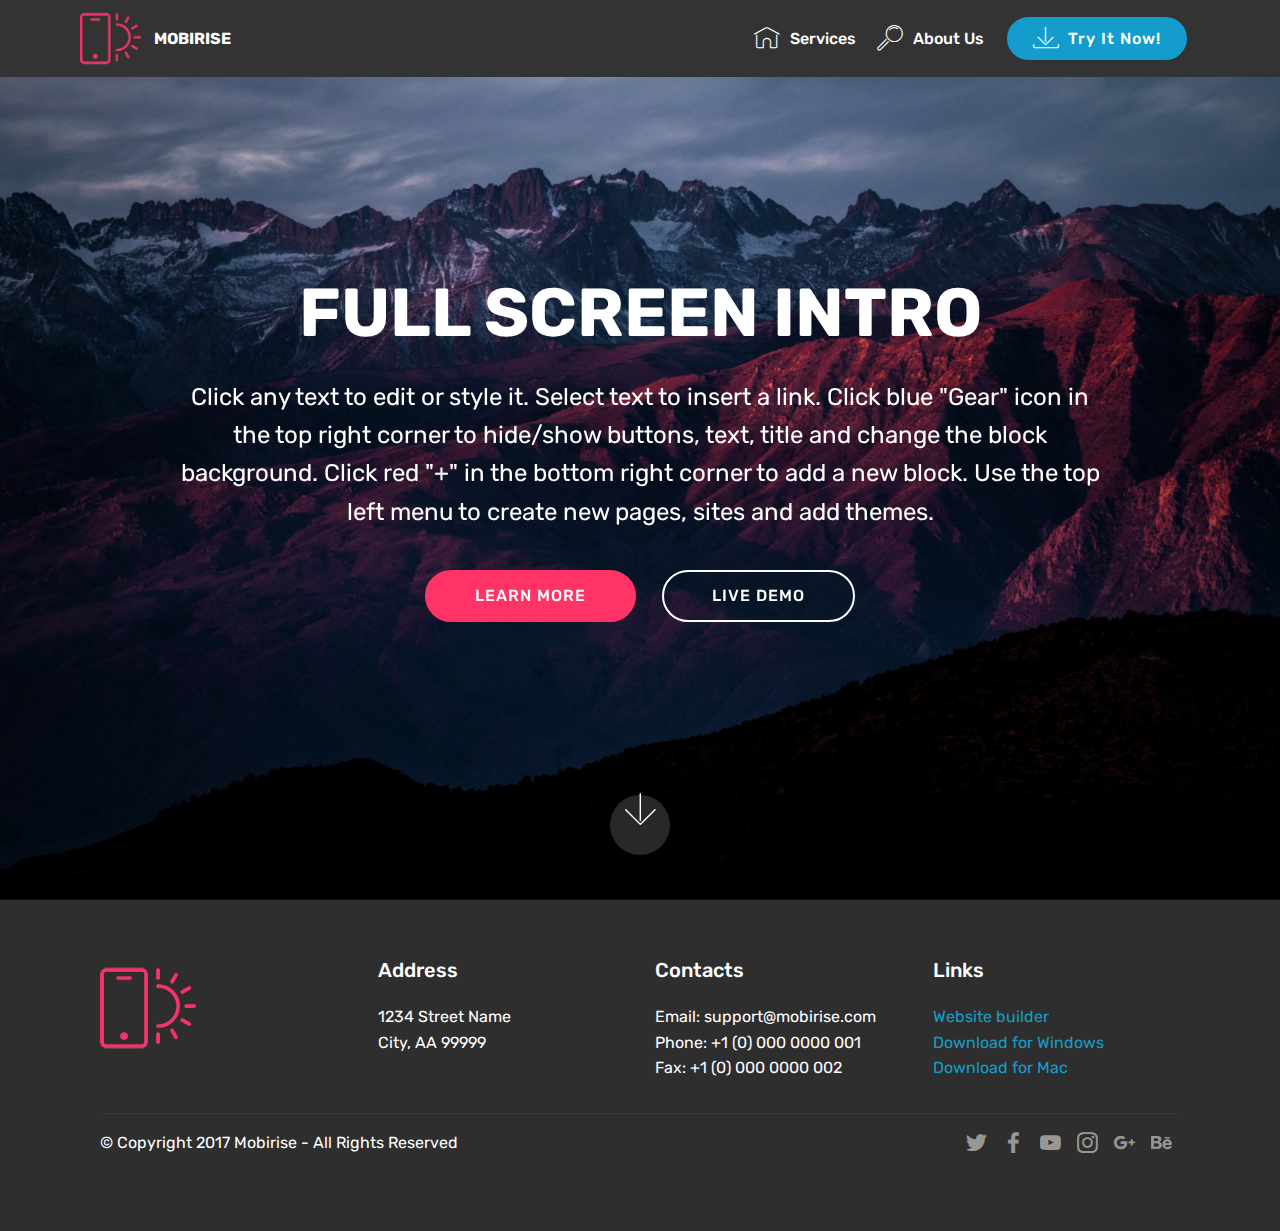
==== index.html @ dcc6edbb "made website" ====
<!DOCTYPE html>
<html>
<head>
  <!-- Site made with Mobirise Website Builder v4.4.0, https://mobirise.com -->
  <meta charset="UTF-8">
  <meta http-equiv="X-UA-Compatible" content="IE=edge">
  <meta name="generator" content="Mobirise v4.4.0, mobirise.com">
  <meta name="viewport" content="width=device-width, initial-scale=1">
  <link rel="shortcut icon" href="assets/images/logo2.png" type="image/x-icon">
  <meta name="description" content="">
  <title>Home</title>
  <link rel="stylesheet" href="assets/web/assets/mobirise-icons/mobirise-icons.css">
  <link rel="stylesheet" href="assets/tether/tether.min.css">
  <link rel="stylesheet" href="assets/bootstrap/css/bootstrap.min.css">
  <link rel="stylesheet" href="assets/bootstrap/css/bootstrap-grid.min.css">
  <link rel="stylesheet" href="assets/bootstrap/css/bootstrap-reboot.min.css">
  <link rel="stylesheet" href="assets/socicon/css/styles.css">
  <link rel="stylesheet" href="assets/dropdown/css/style.css">
  <link rel="stylesheet" href="assets/theme/css/style.css">
  <link rel="stylesheet" href="assets/mobirise/css/mbr-additional.css" type="text/css">
  
  
  
</head>
<body>
<section class="menu cid-qzYFHvzSIZ" once="menu" id="menu1-e" data-rv-view="8">

    

    <nav class="navbar navbar-expand beta-menu navbar-dropdown align-items-center navbar-fixed-top navbar-toggleable-sm">
        <button class="navbar-toggler navbar-toggler-right" type="button" data-toggle="collapse" data-target="#navbarSupportedContent" aria-controls="navbarSupportedContent" aria-expanded="false" aria-label="Toggle navigation">
            <div class="hamburger">
                <span></span>
                <span></span>
                <span></span>
                <span></span>
            </div>
        </button>
        <div class="menu-logo">
            <div class="navbar-brand">
                <span class="navbar-logo">
                    <a href="https://mobirise.com">
                         <img src="assets/images/logo2.png" alt="Mobirise" media-simple="true" style="height: 3.8rem;">
                    </a>
                </span>
                <span class="navbar-caption-wrap">
                    <a class="navbar-caption text-white display-4" href="https://mobirise.com">
                        MOBIRISE
                    </a>
                </span>
            </div>
        </div>
        <div class="collapse navbar-collapse" id="navbarSupportedContent">
            <ul class="navbar-nav nav-dropdown" data-app-modern-menu="true">
                <li class="nav-item">
                    <a class="nav-link link text-white display-4" href="https://mobirise.com">
                        <span class="mbri-home mbr-iconfont mbr-iconfont-btn"></span>
                        Services
                    </a>
                </li>
                <li class="nav-item">
                    <a class="nav-link link text-white display-4" href="https://mobirise.com">
                        <span class="mbri-search mbr-iconfont mbr-iconfont-btn"></span>
                        About Us
                    </a>
                </li>
            </ul>
            <div class="navbar-buttons mbr-section-btn">
                <a class="btn btn-sm btn-primary display-4" href="https://mobirise.com">
                    <span class="mbri-save mbr-iconfont mbr-iconfont-btn "></span>
                    Try It Now!
                </a>
            </div>
        </div>
    </nav>
</section>

<section class="engine"><a href="https://mobirise.co/d">web software</a></section><section class="cid-qzYFHClZWe mbr-fullscreen mbr-parallax-background" id="header2-f" data-rv-view="10">

    

    

    <div class="container align-center">
        <div class="row justify-content-md-center">
            <div class="mbr-white col-md-10">
                <h1 class="mbr-section-title mbr-bold pb-3 mbr-fonts-style display-1">
                    FULL SCREEN INTRO
                </h1>
                
                <p class="mbr-text pb-3 mbr-fonts-style display-5">
                    Click any text to edit or style it. Select text to insert a link. Click blue "Gear" icon in the top right corner to hide/show buttons, text, title and change the block background. Click red "+" in the bottom right corner to add a new block. Use the top left menu to create new pages, sites and add themes.
                </p>
                <div class="mbr-section-btn">
                    <a class="btn btn-md btn-secondary display-4" href="https://mobirise.com">LEARN MORE</a>
                    <a class="btn btn-md btn-white-outline display-4" href="https://mobirise.com">LIVE DEMO</a>
                </div>
            </div>
        </div>
    </div>
    <div class="mbr-arrow hidden-sm-down" aria-hidden="true">
        <a href="#next">
            <i class="mbri-down mbr-iconfont"></i>
        </a>
    </div>
</section>

<section class="cid-qzYFHG8hTp" id="footer1-g" data-rv-view="13">

    

    

    <div class="container">
        <div class="media-container-row content text-white">
            <div class="col-12 col-md-3">
                <div class="media-wrap">
                    <a href="https://mobirise.com/">
                        <img src="assets/images/logo2.png" alt="Mobirise" media-simple="true">
                    </a>
                </div>
            </div>
            <div class="col-12 col-md-3 mbr-fonts-style display-7">
                <h5 class="pb-3">
                    Address
                </h5>
                <p class="mbr-text">
                    1234 Street Name
                    <br>City, AA 99999
                </p>
            </div>
            <div class="col-12 col-md-3 mbr-fonts-style display-7">
                <h5 class="pb-3">
                    Contacts
                </h5>
                <p class="mbr-text">
                    Email: support@mobirise.com
                    <br>Phone: +1 (0) 000 0000 001
                    <br>Fax: +1 (0) 000 0000 002
                </p>
            </div>
            <div class="col-12 col-md-3 mbr-fonts-style display-7">
                <h5 class="pb-3">
                    Links
                </h5>
                <p class="mbr-text">
                    <a class="text-primary" href="https://mobirise.com/">Website builder</a>
                    <br><a class="text-primary" href="https://mobirise.com/mobirise-free-win.zip">Download for Windows</a>
                    <br><a class="text-primary" href="https://mobirise.com/mobirise-free-mac.zip">Download for Mac</a>
                </p>
            </div>
        </div>
        <div class="footer-lower">
            <div class="media-container-row">
                <div class="col-sm-12">
                    <hr>
                </div>
            </div>
            <div class="media-container-row mbr-white">
                <div class="col-sm-6 copyright">
                    <p class="mbr-text mbr-fonts-style display-7">
                        © Copyright 2017 Mobirise - All Rights Reserved
                    </p>
                </div>
                <div class="col-md-6">
                    <div class="social-list align-right">
                        <div class="soc-item">
                            <a href="https://twitter.com/mobirise" target="_blank">
                                <span class="socicon-twitter socicon mbr-iconfont mbr-iconfont-social" media-simple="true"></span>
                            </a>
                        </div>
                        <div class="soc-item">
                            <a href="https://www.facebook.com/pages/Mobirise/1616226671953247" target="_blank">
                                <span class="socicon-facebook socicon mbr-iconfont mbr-iconfont-social" media-simple="true"></span>
                            </a>
                        </div>
                        <div class="soc-item">
                            <a href="https://www.youtube.com/c/mobirise" target="_blank">
                                <span class="socicon-youtube socicon mbr-iconfont mbr-iconfont-social" media-simple="true"></span>
                            </a>
                        </div>
                        <div class="soc-item">
                            <a href="https://instagram.com/mobirise" target="_blank">
                                <span class="socicon-instagram socicon mbr-iconfont mbr-iconfont-social" media-simple="true"></span>
                            </a>
                        </div>
                        <div class="soc-item">
                            <a href="https://plus.google.com/u/0/+Mobirise" target="_blank">
                                <span class="socicon-googleplus socicon mbr-iconfont mbr-iconfont-social" media-simple="true"></span>
                            </a>
                        </div>
                        <div class="soc-item">
                            <a href="https://www.behance.net/Mobirise" target="_blank">
                                <span class="socicon-behance socicon mbr-iconfont mbr-iconfont-social" media-simple="true"></span>
                            </a>
                        </div>
                    </div>
                </div>
            </div>
        </div>
    </div>
</section>


  <script src="assets/web/assets/jquery/jquery.min.js"></script>
  <script src="assets/popper/popper.min.js"></script>
  <script src="assets/tether/tether.min.js"></script>
  <script src="assets/bootstrap/js/bootstrap.min.js"></script>
  <script src="assets/dropdown/js/script.min.js"></script>
  <script src="assets/touch-swipe/jquery.touch-swipe.min.js"></script>
  <script src="assets/jarallax/jarallax.min.js"></script>
  <script src="assets/smooth-scroll/smooth-scroll.js"></script>
  <script src="assets/theme/js/script.js"></script>
  
  
</body>
</html>
---- assets/web/assets/mobirise-icons/mobirise-icons.css ----
@font-face {
  font-family: 'MobiriseIcons';
  src:  url('mobirise-icons.eot?spat4u');
  src:  url('mobirise-icons.eot?spat4u#iefix') format('embedded-opentype'),
    url('mobirise-icons.ttf?spat4u') format('truetype'),
    url('mobirise-icons.woff?spat4u') format('woff'),
    url('mobirise-icons.svg?spat4u#MobiriseIcons') format('svg');
  font-weight: normal;
  font-style: normal;
}

[class^="mbri-"], [class*=" mbri-"] {
  /* use !important to prevent issues with browser extensions that change fonts */
  font-family: MobiriseIcons !important;
  speak: none;
  font-style: normal;
  font-weight: normal;
  font-variant: normal;
  text-transform: none;
  line-height: 1;

  /* Better Font Rendering =========== */
  -webkit-font-smoothing: antialiased;
  -moz-osx-font-smoothing: grayscale;
}

.mbri-add-submenu:before {
  content: "\e900";
}
.mbri-alert:before {
  content: "\e901";
}
.mbri-align-center:before {
  content: "\e902";
}
.mbri-align-justify:before {
  content: "\e903";
}
.mbri-align-left:before {
  content: "\e904";
}
.mbri-align-right:before {
  content: "\e905";
}
.mbri-android:before {
  content: "\e906";
}
.mbri-apple:before {
  content: "\e907";
}
.mbri-arrow-down:before {
  content: "\e908";
}
.mbri-arrow-next:before {
  content: "\e909";
}
.mbri-arrow-prev:before {
  content: "\e90a";
}
.mbri-arrow-up:before {
  content: "\e90b";
}
.mbri-bold:before {
  content: "\e90c";
}
.mbri-bookmark:before {
  content: "\e90d";
}
.mbri-bootstrap:before {
  content: "\e90e";
}
.mbri-briefcase:before {
  content: "\e90f";
}
.mbri-browse:before {
  content: "\e910";
}
.mbri-bulleted-list:before {
  content: "\e911";
}
.mbri-calendar:before {
  content: "\e912";
}
.mbri-camera:before {
  content: "\e913";
}
.mbri-cart-add:before {
  content: "\e914";
}
.mbri-cart-full:before {
  content: "\e915";
}
.mbri-cash:before {
  content: "\e916";
}
.mbri-change-style:before {
  content: "\e917";
}
.mbri-chat:before {
  content: "\e918";
}
.mbri-clock:before {
  content: "\e919";
}
.mbri-close:before {
  content: "\e91a";
}
.mbri-cloud:before {
  content: "\e91b";
}
.mbri-code:before {
  content: "\e91c";
}
.mbri-contact-form:before {
  content: "\e91d";
}
.mbri-credit-card:before {
  content: "\e91e";
}
.mbri-cursor-click:before {
  content: "\e91f";
}
.mbri-cust-feedback:before {
  content: "\e920";
}
.mbri-database:before {
  content: "\e921";
}
.mbri-delivery:before {
  content: "\e922";
}
.mbri-desktop:before {
  content: "\e923";
}
.mbri-devices:before {
  content: "\e924";
}
.mbri-down:before {
  content: "\e925";
}
.mbri-download:before {
  content: "\e989";
}
.mbri-drag-n-drop:before {
  content: "\e927";
}
.mbri-drag-n-drop2:before {
  content: "\e928";
}
.mbri-edit:before {
  content: "\e929";
}
.mbri-edit2:before {
  content: "\e92a";
}
.mbri-error:before {
  content: "\e92b";
}
.mbri-extension:before {
  content: "\e92c";
}
.mbri-features:before {
  content: "\e92d";
}
.mbri-file:before {
  content: "\e92e";
}
.mbri-flag:before {
  content: "\e92f";
}
.mbri-folder:before {
  content: "\e930";
}
.mbri-gift:before {
  content: "\e931";
}
.mbri-github:before {
  content: "\e932";
}
.mbri-globe:before {
  content: "\e933";
}
.mbri-globe-2:before {
  content: "\e934";
}
.mbri-growing-chart:before {
  content: "\e935";
}
.mbri-hearth:before {
  content: "\e936";
}
.mbri-help:before {
  content: "\e937";
}
.mbri-home:before {
  content: "\e938";
}
.mbri-hot-cup:before {
  content: "\e939";
}
.mbri-idea:before {
  content: "\e93a";
}
.mbri-image-gallery:before {
  content: "\e93b";
}
.mbri-image-slider:before {
  content: "\e93c";
}
.mbri-info:before {
  content: "\e93d";
}
.mbri-italic:before {
  content: "\e93e";
}
.mbri-key:before {
  content: "\e93f";
}
.mbri-laptop:before {
  content: "\e940";
}
.mbri-layers:before {
  content: "\e941";
}
.mbri-left-right:before {
  content: "\e942";
}
.mbri-left:before {
  content: "\e943";
}
.mbri-letter:before {
  content: "\e944";
}
.mbri-like:before {
  content: "\e945";
}
.mbri-link:before {
  content: "\e946";
}
.mbri-lock:before {
  content: "\e947";
}
.mbri-login:before {
  content: "\e948";
}
.mbri-logout:before {
  content: "\e949";
}
.mbri-magic-stick:before {
  content: "\e94a";
}
.mbri-map-pin:before {
  content: "\e94b";
}
.mbri-menu:before {
  content: "\e94c";
}
.mbri-mobile:before {
  content: "\e94d";
}
.mbri-mobile2:before {
  content: "\e94e";
}
.mbri-mobirise:before {
  content: "\e94f";
}
.mbri-more-horizontal:before {
  content: "\e950";
}
.mbri-more-vertical:before {
  content: "\e951";
}
.mbri-music:before {
  content: "\e952";
}
.mbri-new-file:before {
  content: "\e953";
}
.mbri-numbered-list:before {
  content: "\e954";
}
.mbri-opened-folder:before {
  content: "\e955";
}
.mbri-pages:before {
  content: "\e956";
}
.mbri-paper-plane:before {
  content: "\e957";
}
.mbri-paperclip:before {
  content: "\e958";
}
.mbri-photo:before {
  content: "\e959";
}
.mbri-photos:before {
  content: "\e95a";
}
.mbri-pin:before {
  content: "\e95b";
}
.mbri-play:before {
  content: "\e95c";
}
.mbri-plus:before {
  content: "\e95d";
}
.mbri-preview:before {
  content: "\e95e";
}
.mbri-print:before {
  content: "\e95f";
}
.mbri-protect:before {
  content: "\e960";
}
.mbri-question:before {
  content: "\e961";
}
.mbri-quote-left:before {
  content: "\e962";
}
.mbri-quote-right:before {
  content: "\e963";
}
.mbri-refresh:before {
  content: "\e964";
}
.mbri-responsive:before {
  content: "\e965";
}
.mbri-right:before {
  content: "\e966";
}
.mbri-rocket:before {
  content: "\e967";
}
.mbri-sad-face:before {
  content: "\e968";
}
.mbri-sale:before {
  content: "\e969";
}
.mbri-save:before {
  content: "\e96a";
}
.mbri-search:before {
  content: "\e96b";
}
.mbri-setting:before {
  content: "\e96c";
}
.mbri-setting2:before {
  content: "\e96d";
}
.mbri-setting3:before {
  content: "\e96e";
}
.mbri-share:before {
  content: "\e96f";
}
.mbri-shopping-bag:before {
  content: "\e970";
}
.mbri-shopping-basket:before {
  content: "\e971";
}
.mbri-shopping-cart:before {
  content: "\e972";
}
.mbri-sites:before {
  content: "\e973";
}
.mbri-smile-face:before {
  content: "\e974";
}
.mbri-speed:before {
  content: "\e975";
}
.mbri-star:before {
  content: "\e976";
}
.mbri-success:before {
  content: "\e977";
}
.mbri-sun:before {
  content: "\e978";
}
.mbri-sun2:before {
  content: "\e979";
}
.mbri-tablet:before {
  content: "\e97a";
}
.mbri-tablet-vertical:before {
  content: "\e97b";
}
.mbri-target:before {
  content: "\e97c";
}
.mbri-timer:before {
  content: "\e97d";
}
.mbri-to-ftp:before {
  content: "\e97e";
}
.mbri-to-local-drive:before {
  content: "\e97f";
}
.mbri-touch-swipe:before {
  content: "\e980";
}
.mbri-touch:before {
  content: "\e981";
}
.mbri-trash:before {
  content: "\e982";
}
.mbri-underline:before {
  content: "\e983";
}
.mbri-unlink:before {
  content: "\e984";
}
.mbri-unlock:before {
  content: "\e985";
}
.mbri-up-down:before {
  content: "\e986";
}
.mbri-up:before {
  content: "\e987";
}
.mbri-update:before {
  content: "\e988";
}
.mbri-upload:before {
 content: "\e926"; 
}
.mbri-user:before {
  content: "\e98a";
}
.mbri-user2:before {
  content: "\e98b";
}
.mbri-users:before {
  content: "\e98c";
}
.mbri-video:before {
  content: "\e98d";
}
.mbri-video-play:before {
  content: "\e98e";
}
.mbri-watch:before {
  content: "\e98f";
}
.mbri-website-theme:before {
  content: "\e990";
}
.mbri-wifi:before {
  content: "\e991";
}
.mbri-windows:before {
  content: "\e992";
}
.mbri-zoom-out:before {
  content: "\e993";
}
.mbri-redo:before {
  content: "\e994";
}
.mbri-undo:before {
  content: "\e995";
}
---- assets/socicon/css/styles.css ----
@charset "UTF-8";

@font-face {
  font-family: "socicon";
  src:url("../fonts/socicon.eot");
  src:url("../fonts/socicon.eot?#iefix") format("embedded-opentype"),
    url("../fonts/socicon.woff") format("woff"),
    url("../fonts/socicon.ttf") format("truetype"),
    url("../fonts/socicon.svg#socicon") format("svg");
  font-weight: normal;
  font-style: normal;

}

[data-icon]:before {
  font-family: "socicon" !important;
  content: attr(data-icon);
  font-style: normal !important;
  font-weight: normal !important;
  font-variant: normal !important;
  text-transform: none !important;
  speak: none;
  line-height: 1;
  -webkit-font-smoothing: antialiased;
  -moz-osx-font-smoothing: grayscale;
}

[class^="socicon-"]:before,
[class*=" socicon-"]:before {
  font-family: "socicon" !important;
  font-style: normal !important;
  font-weight: normal !important;
  font-variant: normal !important;
  text-transform: none !important;
  speak: none;
  line-height: 1;
  -webkit-font-smoothing: antialiased;
  -moz-osx-font-smoothing: grayscale;
}

.socicon-modelmayhem:before {
  content: "\e000";
}
.socicon-mixcloud:before {
  content: "\e001";
}
.socicon-drupal:before {
  content: "\e002";
}
.socicon-swarm:before {
  content: "\e003";
}
.socicon-istock:before {
  content: "\e004";
}
.socicon-yammer:before {
  content: "\e005";
}
.socicon-ello:before {
  content: "\e006";
}
.socicon-stackoverflow:before {
  content: "\e007";
}
.socicon-persona:before {
  content: "\e008";
}
.socicon-triplej:before {
  content: "\e009";
}
.socicon-houzz:before {
  content: "\e00a";
}
.socicon-rss:before {
  content: "\e00b";
}
.socicon-paypal:before {
  content: "\e00c";
}
.socicon-odnoklassniki:before {
  content: "\e00d";
}
.socicon-airbnb:before {
  content: "\e00e";
}
.socicon-periscope:before {
  content: "\e00f";
}
.socicon-outlook:before {
  content: "\e010";
}
.socicon-coderwall:before {
  content: "\e011";
}
.socicon-tripadvisor:before {
  content: "\e012";
}
.socicon-appnet:before {
  content: "\e013";
}
.socicon-goodreads:before {
  content: "\e014";
}
.socicon-tripit:before {
  content: "\e015";
}
.socicon-lanyrd:before {
  content: "\e016";
}
.socicon-slideshare:before {
  content: "\e017";
}
.socicon-buffer:before {
  content: "\e018";
}
.socicon-disqus:before {
  content: "\e019";
}
.socicon-vkontakte:before {
  content: "\e01a";
}
.socicon-whatsapp:before {
  content: "\e01b";
}
.socicon-patreon:before {
  content: "\e01c";
}
.socicon-storehouse:before {
  content: "\e01d";
}
.socicon-pocket:before {
  content: "\e01e";
}
.socicon-mail:before {
  content: "\e01f";
}
.socicon-blogger:before {
  content: "\e020";
}
.socicon-technorati:before {
  content: "\e021";
}
.socicon-reddit:before {
  content: "\e022";
}
.socicon-dribbble:before {
  content: "\e023";
}
.socicon-stumbleupon:before {
  content: "\e024";
}
.socicon-digg:before {
  content: "\e025";
}
.socicon-envato:before {
  content: "\e026";
}
.socicon-behance:before {
  content: "\e027";
}
.socicon-delicious:before {
  content: "\e028";
}
.socicon-deviantart:before {
  content: "\e029";
}
.socicon-forrst:before {
  content: "\e02a";
}
.socicon-play:before {
  content: "\e02b";
}
.socicon-zerply:before {
  content: "\e02c";
}
.socicon-wikipedia:before {
  content: "\e02d";
}
.socicon-apple:before {
  content: "\e02e";
}
.socicon-flattr:before {
  content: "\e02f";
}
.socicon-github:before {
  content: "\e030";
}
.socicon-renren:before {
  content: "\e031";
}
.socicon-friendfeed:before {
  content: "\e032";
}
.socicon-newsvine:before {
  content: "\e033";
}
.socicon-identica:before {
  content: "\e034";
}
.socicon-bebo:before {
  content: "\e035";
}
.socicon-zynga:before {
  content: "\e036";
}
.socicon-steam:before {
  content: "\e037";
}
.socicon-xbox:before {
  content: "\e038";
}
.socicon-windows:before {
  content: "\e039";
}
.socicon-qq:before {
  content: "\e03a";
}
.socicon-douban:before {
  content: "\e03b";
}
.socicon-meetup:before {
  content: "\e03c";
}
.socicon-playstation:before {
  content: "\e03d";
}
.socicon-android:before {
  content: "\e03e";
}
.socicon-snapchat:before {
  content: "\e03f";
}
.socicon-twitter:before {
  content: "\e040";
}
.socicon-facebook:before {
  content: "\e041";
}
.socicon-googleplus:before {
  content: "\e042";
}
.socicon-pinterest:before {
  content: "\e043";
}
.socicon-foursquare:before {
  content: "\e044";
}
.socicon-yahoo:before {
  content: "\e045";
}
.socicon-skype:before {
  content: "\e046";
}
.socicon-yelp:before {
  content: "\e047";
}
.socicon-feedburner:before {
  content: "\e048";
}
.socicon-linkedin:before {
  content: "\e049";
}
.socicon-viadeo:before {
  content: "\e04a";
}
.socicon-xing:before {
  content: "\e04b";
}
.socicon-myspace:before {
  content: "\e04c";
}
.socicon-soundcloud:before {
  content: "\e04d";
}
.socicon-spotify:before {
  content: "\e04e";
}
.socicon-grooveshark:before {
  content: "\e04f";
}
.socicon-lastfm:before {
  content: "\e050";
}
.socicon-youtube:before {
  content: "\e051";
}
.socicon-vimeo:before {
  content: "\e052";
}
.socicon-dailymotion:before {
  content: "\e053";
}
.socicon-vine:before {
  content: "\e054";
}
.socicon-flickr:before {
  content: "\e055";
}
.socicon-500px:before {
  content: "\e056";
}
.socicon-wordpress:before {
  content: "\e058";
}
.socicon-tumblr:before {
  content: "\e059";
}
.socicon-twitch:before {
  content: "\e05a";
}
.socicon-8tracks:before {
  content: "\e05b";
}
.socicon-amazon:before {
  content: "\e05c";
}
.socicon-icq:before {
  content: "\e05d";
}
.socicon-smugmug:before {
  content: "\e05e";
}
.socicon-ravelry:before {
  content: "\e05f";
}
.socicon-weibo:before {
  content: "\e060";
}
.socicon-baidu:before {
  content: "\e061";
}
.socicon-angellist:before {
  content: "\e062";
}
.socicon-ebay:before {
  content: "\e063";
}
.socicon-imdb:before {
  content: "\e064";
}
.socicon-stayfriends:before {
  content: "\e065";
}
.socicon-residentadvisor:before {
  content: "\e066";
}
.socicon-google:before {
  content: "\e067";
}
.socicon-yandex:before {
  content: "\e068";
}
.socicon-sharethis:before {
  content: "\e069";
}
.socicon-bandcamp:before {
  content: "\e06a";
}
.socicon-itunes:before {
  content: "\e06b";
}
.socicon-deezer:before {
  content: "\e06c";
}
.socicon-telegram:before {
  content: "\e06e";
}
.socicon-openid:before {
  content: "\e06f";
}
.socicon-amplement:before {
  content: "\e070";
}
.socicon-viber:before {
  content: "\e071";
}
.socicon-zomato:before {
  content: "\e072";
}
.socicon-draugiem:before {
  content: "\e074";
}
.socicon-endomodo:before {
  content: "\e075";
}
.socicon-filmweb:before {
  content: "\e076";
}
.socicon-stackexchange:before {
  content: "\e077";
}
.socicon-wykop:before {
  content: "\e078";
}
.socicon-teamspeak:before {
  content: "\e079";
}
.socicon-teamviewer:before {
  content: "\e07a";
}
.socicon-ventrilo:before {
  content: "\e07b";
}
.socicon-younow:before {
  content: "\e07c";
}
.socicon-raidcall:before {
  content: "\e07d";
}
.socicon-mumble:before {
  content: "\e07e";
}
.socicon-medium:before {
  content: "\e06d";
}
.socicon-bebee:before {
  content: "\e07f";
}
.socicon-hitbox:before {
  content: "\e080";
}
.socicon-reverbnation:before {
  content: "\e081";
}
.socicon-formulr:before {
  content: "\e082";
}
.socicon-instagram:before {
  content: "\e057";
}
.socicon-battlenet:before {
  content: "\e083";
}
.socicon-chrome:before {
  content: "\e084";
}
.socicon-discord:before {
  content: "\e086";
}
.socicon-issuu:before {
  content: "\e087";
}
.socicon-macos:before {
  content: "\e088";
}
.socicon-firefox:before {
  content: "\e089";
}
.socicon-opera:before {
  content: "\e08d";
}
.socicon-keybase:before {
  content: "\e090";
}
.socicon-alliance:before {
  content: "\e091";
}
.socicon-livejournal:before {
  content: "\e092";
}
.socicon-googlephotos:before {
  content: "\e093";
}
.socicon-horde:before {
  content: "\e094";
}
.socicon-etsy:before {
  content: "\e095";
}
.socicon-zapier:before {
  content: "\e096";
}
.socicon-google-scholar:before {
  content: "\e097";
}
.socicon-researchgate:before {
  content: "\e098";
}
.socicon-wechat:before {
  content: "\e099";
}
.socicon-strava:before {
  content: "\e09a";
}
.socicon-line:before {
  content: "\e09b";
}
.socicon-lyft:before {
  content: "\e09c";
}
.socicon-uber:before {
  content: "\e09d";
}
.socicon-songkick:before {
  content: "\e09e";
}
.socicon-viewbug:before {
  content: "\e09f";
}
.socicon-googlegroups:before {
  content: "\e0a0";
}
.socicon-quora:before {
  content: "\e073";
}
.socicon-diablo:before {
  content: "\e085";
}
.socicon-blizzard:before {
  content: "\e0a1";
}
.socicon-hearthstone:before {
  content: "\e08b";
}
.socicon-heroes:before {
  content: "\e08a";
}
.socicon-overwatch:before {
  content: "\e08c";
}
.socicon-warcraft:before {
  content: "\e08e";
}
.socicon-starcraft:before {
  content: "\e08f";
}
.socicon-beam:before {
  content: "\e0a2";
}
.socicon-curse:before {
  content: "\e0a3";
}
.socicon-player:before {
  content: "\e0a4";
}
.socicon-streamjar:before {
  content: "\e0a5";
}
.socicon-nintendo:before {
  content: "\e0a6";
}
.socicon-hellocoton:before {
  content: "\e0a7";
}
---- assets/dropdown/css/style.css ----
.navbar-dropdown {
  left: 0;
  padding: 0;
  position: absolute;
  right: 0;
  top: 0;
  transition: all 0.45s ease;
  z-index: 1030;
  background: #282828; }
  .navbar-dropdown .navbar-logo {
    margin-right: 0.8rem;
    transition: margin 0.3s ease-in-out;
    vertical-align: middle; }
    .navbar-dropdown .navbar-logo img {
      height: 3.125rem;
      transition: all 0.3s ease-in-out; }
    .navbar-dropdown .navbar-logo.mbr-iconfont {
      font-size: 3.125rem;
      line-height: 3.125rem; }
  .navbar-dropdown .navbar-caption {
    font-weight: 700;
    white-space: normal;
    vertical-align: -4px;
    line-height: 3.125rem !important; }
    .navbar-dropdown .navbar-caption, .navbar-dropdown .navbar-caption:hover {
      color: inherit;
      text-decoration: none; }
  .navbar-dropdown .mbr-iconfont + .navbar-caption {
    vertical-align: -1px; }
  .navbar-dropdown.navbar-fixed-top {
    position: fixed; }
  .navbar-dropdown .navbar-brand span {
    vertical-align: -4px; }
  .navbar-dropdown.bg-color.transparent {
    background: none; }
  .navbar-dropdown.navbar-short .navbar-brand {
    padding: 0.625rem 0; }
    .navbar-dropdown.navbar-short .navbar-brand span {
      vertical-align: -1px; }
  .navbar-dropdown.navbar-short .navbar-caption {
    line-height: 2.375rem !important;
    vertical-align: -2px; }
  .navbar-dropdown.navbar-short .navbar-logo {
    margin-right: 0.5rem; }
    .navbar-dropdown.navbar-short .navbar-logo img {
      height: 2.375rem; }
    .navbar-dropdown.navbar-short .navbar-logo.mbr-iconfont {
      font-size: 2.375rem;
      line-height: 2.375rem; }
  .navbar-dropdown.navbar-short .mbr-table-cell {
    height: 3.625rem; }
  .navbar-dropdown .navbar-close {
    left: 0.6875rem;
    position: fixed;
    top: 0.75rem;
    z-index: 1000; }
  .navbar-dropdown .hamburger-icon {
    content: "";
    display: inline-block;
    vertical-align: middle;
    width: 16px;
    -webkit-box-shadow: 0 -6px 0 1px #282828,0 0 0 1px #282828,0 6px 0 1px #282828;
    -moz-box-shadow: 0 -6px 0 1px #282828,0 0 0 1px #282828,0 6px 0 1px #282828;
    box-shadow: 0 -6px 0 1px #282828,0 0 0 1px #282828,0 6px 0 1px #282828; }

.dropdown-menu .dropdown-toggle[data-toggle="dropdown-submenu"]::after {
  border-bottom: 0.35em solid transparent;
  border-left: 0.35em solid;
  border-right: 0;
  border-top: 0.35em solid transparent;
  margin-left: 0.3rem; }

.dropdown-menu .dropdown-item:focus {
  outline: 0; }

.nav-dropdown {
  font-size: 0.75rem;
  font-weight: 500;
  height: auto !important; }
  .nav-dropdown .nav-btn {
    padding-left: 1rem; }
  .nav-dropdown .link {
    margin: .667em 1.667em;
    font-weight: 500;
    padding: 0;
    transition: color .2s ease-in-out; }
    .nav-dropdown .link.dropdown-toggle {
      margin-right: 2.583em; }
      .nav-dropdown .link.dropdown-toggle::after {
        margin-left: .25rem;
        border-top: 0.35em solid;
        border-right: 0.35em solid transparent;
        border-left: 0.35em solid transparent;
        border-bottom: 0; }
      .nav-dropdown .link.dropdown-toggle[aria-expanded="true"] {
        margin: 0;
        padding: 0.667em 3.263em  0.667em 1.667em; }
  .nav-dropdown .link::after,
  .nav-dropdown .dropdown-item::after {
    color: inherit; }
  .nav-dropdown .btn {
    font-size: 0.75rem;
    font-weight: 700;
    letter-spacing: 0;
    margin-bottom: 0;
    padding-left: 1.25rem;
    padding-right: 1.25rem; }
  .nav-dropdown .dropdown-menu {
    border-radius: 0;
    border: 0;
    left: 0;
    margin: 0;
    padding-bottom: 1.25rem;
    padding-top: 1.25rem;
    position: relative; }
  .nav-dropdown .dropdown-submenu {
    margin-left: 0.125rem;
    top: 0; }
  .nav-dropdown .dropdown-item {
    font-weight: 500;
    line-height: 2;
    padding: 0.3846em 4.615em 0.3846em 1.5385em;
    position: relative;
    transition: color .2s ease-in-out, background-color .2s ease-in-out; }
    .nav-dropdown .dropdown-item::after {
      margin-top: -0.3077em;
      position: absolute;
      right: 1.1538em;
      top: 50%; }
    .nav-dropdown .dropdown-item:focus, .nav-dropdown .dropdown-item:hover {
      background: none; }

@media (max-width: 767px) {
  .nav-dropdown.navbar-toggleable-sm {
    bottom: 0;
    display: none;
    left: 0;
    overflow-x: hidden;
    position: fixed;
    top: 0;
    transform: translateX(-100%);
    -ms-transform: translateX(-100%);
    -webkit-transform: translateX(-100%);
    width: 18.75rem;
    z-index: 999; } }
.nav-dropdown.navbar-toggleable-xl {
  bottom: 0;
  display: none;
  left: 0;
  overflow-x: hidden;
  position: fixed;
  top: 0;
  transform: translateX(-100%);
  -ms-transform: translateX(-100%);
  -webkit-transform: translateX(-100%);
  width: 18.75rem;
  z-index: 999; }

.nav-dropdown-sm {
  display: block !important;
  overflow-x: hidden;
  overflow: auto;
  padding-top: 3.875rem; }
  .nav-dropdown-sm::after {
    content: "";
    display: block;
    height: 3rem;
    width: 100%; }
  .nav-dropdown-sm.collapse.in ~ .navbar-close {
    display: block !important; }
  .nav-dropdown-sm.collapsing, .nav-dropdown-sm.collapse.in {
    transform: translateX(0);
    -ms-transform: translateX(0);
    -webkit-transform: translateX(0);
    transition: all 0.25s ease-out;
    -webkit-transition: all 0.25s ease-out;
    background: #282828; }
  .nav-dropdown-sm.collapsing[aria-expanded="false"] {
    transform: translateX(-100%);
    -ms-transform: translateX(-100%);
    -webkit-transform: translateX(-100%); }
  .nav-dropdown-sm .nav-item {
    display: block;
    margin-left: 0 !important;
    padding-left: 0; }
  .nav-dropdown-sm .link,
  .nav-dropdown-sm .dropdown-item {
    border-top: 1px dotted rgba(255, 255, 255, 0.1);
    font-size: 0.8125rem;
    line-height: 1.6;
    margin: 0 !important;
    padding: 0.875rem 2.4rem 0.875rem 1.5625rem !important;
    position: relative;
    white-space: normal; }
    .nav-dropdown-sm .link:focus, .nav-dropdown-sm .link:hover,
    .nav-dropdown-sm .dropdown-item:focus,
    .nav-dropdown-sm .dropdown-item:hover {
      background: rgba(0, 0, 0, 0.2) !important;
      color: #c0a375; }
  .nav-dropdown-sm .nav-btn {
    position: relative;
    padding: 1.5625rem 1.5625rem 0 1.5625rem; }
    .nav-dropdown-sm .nav-btn::before {
      border-top: 1px dotted rgba(255, 255, 255, 0.1);
      content: "";
      left: 0;
      position: absolute;
      top: 0;
      width: 100%; }
    .nav-dropdown-sm .nav-btn + .nav-btn {
      padding-top: 0.625rem; }
      .nav-dropdown-sm .nav-btn + .nav-btn::before {
        display: none; }
  .nav-dropdown-sm .btn {
    padding: 0.625rem 0; }
  .nav-dropdown-sm .dropdown-toggle[data-toggle="dropdown-submenu"]::after {
    margin-left: .25rem;
    border-top: 0.35em solid;
    border-right: 0.35em solid transparent;
    border-left: 0.35em solid transparent;
    border-bottom: 0; }
  .nav-dropdown-sm .dropdown-toggle[data-toggle="dropdown-submenu"][aria-expanded="true"]::after {
    border-top: 0;
    border-right: 0.35em solid transparent;
    border-left: 0.35em solid transparent;
    border-bottom: 0.35em solid; }
  .nav-dropdown-sm .dropdown-menu {
    margin: 0;
    padding: 0;
    position: relative;
    top: 0;
    left: 0;
    width: 100%;
    border: 0;
    float: none;
    border-radius: 0;
    background: none; }
  .nav-dropdown-sm .dropdown-submenu {
    left: 100%;
    margin-left: 0.125rem;
    margin-top: -1.25rem;
    top: 0; }

.navbar-toggleable-sm .nav-dropdown .dropdown-menu {
  position: absolute; }

.navbar-toggleable-sm .nav-dropdown .dropdown-submenu {
  left: 100%;
  margin-left: 0.125rem;
  margin-top: -1.25rem;
  top: 0; }

.navbar-toggleable-sm.opened .nav-dropdown .dropdown-menu {
  position: relative; }

.navbar-toggleable-sm.opened .nav-dropdown .dropdown-submenu {
  left: 0;
  margin-left: 00rem;
  margin-top: 0rem;
  top: 0; }

.is-builder .nav-dropdown.collapsing {
  transition: none !important; }

/*# sourceMappingURL=style.css.map */
---- assets/theme/css/style.css ----
/*!
 * Mobirise v4 theme (https://mobirise.com/)
 * Copyright 2017 Mobirise
 */
section {
  background-color: #eeeeee; }

section,
.container,
.container-fluid {
  position: relative;
  word-wrap: break-word; }

a.mbr-iconfont:hover {
  text-decoration: none; }

.article .lead p, .article .lead ul, .article .lead ol, .article .lead pre, .article .lead blockquote {
  margin-bottom: 0; }

a {
  font-style: normal;
  font-weight: 400;
  cursor: pointer; }
  a, a:hover {
    text-decoration: none; }

figure {
  margin-bottom: 0; }

body {
  color: #232323; }

h1, h2, h3, h4, h5, h6,
.h1, .h2, .h3, .h4, .h5, .h6,
.display-1, .display-2, .display-3, .display-4 {
  line-height: 1;
  word-break: break-word;
  word-wrap: break-word; }

b, strong {
  font-weight: bold; }

blockquote {
  padding: 10px 0 10px 20px;
  position: relative;
  border-left: 2px solid;
  border-color: #ff3366; }

input:-webkit-autofill, input:-webkit-autofill:hover, input:-webkit-autofill:focus, input:-webkit-autofill:active {
  transition-delay: 9999s;
  transition-property: background-color, color; }

textarea[type="hidden"] {
  display: none; }

body {
  position: relative; }

section {
  background-position: 50% 50%;
  background-repeat: no-repeat;
  background-size: cover; }
  section .mbr-background-video,
  section .mbr-background-video-preview {
    position: absolute;
    bottom: 0;
    left: 0;
    right: 0;
    top: 0; }

.hidden {
  visibility: hidden; }

.mbr-z-index20 {
  z-index: 20; }

/*! Base colors */
.mbr-white {
  color: #ffffff; }

.mbr-black {
  color: #000000; }

.mbr-bg-white {
  background-color: #ffffff; }

.mbr-bg-black {
  background-color: #000000; }

/*! Text-aligns */
.align-left {
  text-align: left; }

.align-center {
  text-align: center; }

.align-right {
  text-align: right; }

@media (max-width: 767px) {
  .align-left, .align-center, .align-right, .mbr-section-btn, .mbr-section-title {
    text-align: center; } }
/*! Font-weight  */
.mbr-light {
  font-weight: 300; }

.mbr-regular {
  font-weight: 400; }

.mbr-semibold {
  font-weight: 500; }

.mbr-bold {
  font-weight: 700; }

/*! Media  */
.media-size-item {
  -webkit-flex: 1 1 auto;
  -moz-flex: 1 1 auto;
  -ms-flex: 1 1 auto;
  -o-flex: 1 1 auto;
  flex: 1 1 auto; }

.media-content {
  -webkit-flex-basis: 100%;
  flex-basis: 100%; }

.media-container-row {
  display: -ms-flexbox;
  display: -webkit-flex;
  display: flex;
  -webkit-flex-direction: row;
  -ms-flex-direction: row;
  flex-direction: row;
  -webkit-flex-wrap: wrap;
  -ms-flex-wrap: wrap;
  flex-wrap: wrap;
  -webkit-justify-content: center;
  -ms-flex-pack: center;
  justify-content: center;
  -webkit-align-content: center;
  -ms-flex-line-pack: center;
  align-content: center;
  -webkit-align-items: start;
  -ms-flex-align: start;
  align-items: start; }
  .media-container-row .media-size-item {
    width: 400px; }

.media-container-column {
  display: -ms-flexbox;
  display: -webkit-flex;
  display: flex;
  -webkit-flex-direction: column;
  -ms-flex-direction: column;
  flex-direction: column;
  -webkit-flex-wrap: wrap;
  -ms-flex-wrap: wrap;
  flex-wrap: wrap;
  -webkit-justify-content: center;
  -ms-flex-pack: center;
  justify-content: center;
  -webkit-align-content: center;
  -ms-flex-line-pack: center;
  align-content: center;
  -webkit-align-items: stretch;
  -ms-flex-align: stretch;
  align-items: stretch; }
  .media-container-column > * {
    width: 100%; }

@media (min-width: 992px) {
  .media-container-row {
    -webkit-flex-wrap: nowrap;
    -ms-flex-wrap: nowrap;
    flex-wrap: nowrap; } }
figure {
  overflow: hidden; }

figure[mbr-media-size] {
  transition: width 0.1s; }

.mbr-figure img, .mbr-figure iframe {
  display: block;
  width: 100%; }

.card {
  background-color: transparent;
  border: none; }

.card-img {
  text-align: center;
  flex-shrink: 0; }

.media {
  max-width: 100%;
  margin: 0 auto; }

.mbr-figure {
  -ms-flex-item-align: center;
  -ms-grid-row-align: center;
  -webkit-align-self: center;
  align-self: center; }

.media-container > div {
  max-width: 100%; }

.mbr-figure img, .card-img img {
  width: 100%; }

@media (max-width: 991px) {
  .media-size-item {
    width: auto !important; }

  .media {
    width: auto; }

  .mbr-figure {
    width: 100% !important; } }
/*! Buttons */
.mbr-section-btn {
  margin-left: -.25rem;
  margin-right: -.25rem;
  font-size: 0; }

nav .mbr-section-btn {
  margin-left: 0rem;
  margin-right: 0rem; }

/*! Btn icon margin */
.btn .mbr-iconfont, .btn.btn-sm .mbr-iconfont {
  cursor: pointer;
  margin-right: 0.5rem; }

.btn.btn-md .mbr-iconfont, .btn.btn-md .mbr-iconfont {
  margin-right: 0.8rem; }

.mbr-regular {
  font-weight: 400; }

.mbr-semibold {
  font-weight: 500; }

.mbr-bold {
  font-weight: 700; }

[type="submit"] {
  -webkit-appearance: none; }

/*! Full-screen */
.mbr-fullscreen .mbr-overlay {
  min-height: 100vh; }

.mbr-fullscreen {
  display: flex;
  display: -webkit-flex;
  display: -moz-flex;
  display: -ms-flex;
  display: -o-flex;
  align-items: center;
  -webkit-align-items: center;
  min-height: 100vh;
  padding-top: 3rem;
  padding-bottom: 3rem; }

/*! Map */
.map {
  height: 25rem;
  position: relative; }
  .map iframe {
    width: 100%;
    height: 100%; }

/* Form */
.form-asterisk {
  font-family: initial;
  position: absolute;
  top: -2px;
  font-weight: normal; }

/*! Scroll to top arrow */
.mbr-arrow-up {
  bottom: 25px;
  right: 90px;
  position: fixed;
  text-align: right;
  z-index: 5000;
  color: #ffffff;
  font-size: 32px;
  transform: rotate(180deg);
  -webkit-transform: rotate(180deg); }

.mbr-arrow-up a {
  background: rgba(0, 0, 0, 0.2);
  border-radius: 3px;
  color: #fff;
  display: inline-block;
  height: 60px;
  width: 60px;
  outline-style: none !important;
  position: relative;
  text-decoration: none;
  transition: all .3s ease-in-out;
  cursor: pointer;
  text-align: center; }
  .mbr-arrow-up a:hover {
    background-color: rgba(0, 0, 0, 0.4); }
  .mbr-arrow-up a i {
    line-height: 60px; }

.mbr-arrow-up-icon {
  display: block;
  color: #fff; }

.mbr-arrow-up-icon::before {
  content: "\203a";
  display: inline-block;
  font-family: serif;
  font-size: 32px;
  line-height: 1;
  font-style: normal;
  position: relative;
  top: 6px;
  left: -4px;
  -webkit-transform: rotate(-90deg);
  transform: rotate(-90deg); }

/*! Arrow Down */
.mbr-arrow {
  position: absolute;
  bottom: 45px;
  left: 50%;
  width: 60px;
  height: 60px;
  cursor: pointer;
  background-color: rgba(80, 80, 80, 0.5);
  border-radius: 50%;
  -webkit-transform: translateX(-50%);
  transform: translateX(-50%); }
  .mbr-arrow > a {
    display: inline-block;
    text-decoration: none;
    outline-style: none;
    -webkit-animation: arrowdown 1.7s ease-in-out infinite;
    animation: arrowdown 1.7s ease-in-out infinite; }
    .mbr-arrow > a > i {
      position: absolute;
      top: -2px;
      left: 15px;
      font-size: 2rem; }

@keyframes arrowdown {
  0% {
    transform: translateY(0px);
    -webkit-transform: translateY(0px); }
  50% {
    transform: translateY(-5px);
    -webkit-transform: translateY(-5px); }
  100% {
    transform: translateY(0px);
    -webkit-transform: translateY(0px); } }
@-webkit-keyframes arrowdown {
  0% {
    transform: translateY(0px);
    -webkit-transform: translateY(0px); }
  50% {
    transform: translateY(-5px);
    -webkit-transform: translateY(-5px); }
  100% {
    transform: translateY(0px);
    -webkit-transform: translateY(0px); } }
@media (max-width: 500px) {
  .mbr-arrow-up {
    left: 50%;
    right: auto;
    transform: translateX(-50%) rotate(180deg);
    -webkit-transform: translateX(-50%) rotate(180deg); } }
/*Gradients animation*/
@keyframes gradient-animation {
  from {
    background-position: 0% 100%;
    animation-timing-function: ease-in-out; }
  to {
    background-position: 100% 0%;
    animation-timing-function: ease-in-out; } }
@-webkit-keyframes gradient-animation {
  from {
    background-position: 0% 100%;
    animation-timing-function: ease-in-out; }
  to {
    background-position: 100% 0%;
    animation-timing-function: ease-in-out; } }
.bg-gradient {
  background-size: 200% 200%;
  animation: gradient-animation 5s infinite alternate;
  -webkit-animation: gradient-animation 5s infinite alternate; }

.menu .navbar-brand {
  display: -webkit-flex; }
  .menu .navbar-brand span {
    display: flex;
    display: -webkit-flex; }
  .menu .navbar-brand .navbar-caption-wrap {
    display: -webkit-flex; }
  .menu .navbar-brand .navbar-logo img {
    display: -webkit-flex; }
@media (min-width: 768px) and (max-width: 991px) {
  .menu .navbar-toggleable-sm .navbar-nav {
    display: -webkit-box;
    display: -webkit-flex;
    display: -ms-flexbox; } }
@media (min-width: 992px) {
  .menu .navbar-nav.nav-dropdown {
    display: -webkit-flex; }
  .menu .navbar-toggleable-sm .navbar-collapse {
    display: -webkit-flex !important; } }

/*# sourceMappingURL=style.css.map */
.engine {
	position: absolute;
	text-indent: -2400px;
	text-align: center;
	padding: 0;
	top: 0;
	left: -2400px;
}
---- assets/mobirise/css/mbr-additional.css ----
@import url(https://fonts.googleapis.com/css?family=Rubik:300,300i,400,400i,500,500i,700,700i,900,900i);





body {
  font-style: normal;
  line-height: 1.5;
}
.mbr-section-title {
  font-style: normal;
  line-height: 1.2;
}
.mbr-section-subtitle {
  line-height: 1.3;
}
.mbr-text {
  font-style: normal;
  line-height: 1.6;
}
.display-1 {
  font-family: 'Rubik', sans-serif;
  font-size: 4.25rem;
}
.display-1 > .mbr-iconfont {
  font-size: 6.8rem;
}
.display-2 {
  font-family: 'Rubik', sans-serif;
  font-size: 3rem;
}
.display-2 > .mbr-iconfont {
  font-size: 4.8rem;
}
.display-4 {
  font-family: 'Rubik', sans-serif;
  font-size: 1rem;
}
.display-4 > .mbr-iconfont {
  font-size: 1.6rem;
}
.display-5 {
  font-family: 'Rubik', sans-serif;
  font-size: 1.5rem;
}
.display-5 > .mbr-iconfont {
  font-size: 2.4rem;
}
.display-7 {
  font-family: 'Rubik', sans-serif;
  font-size: 1rem;
}
.display-7 > .mbr-iconfont {
  font-size: 1.6rem;
}
/* ---- Fluid typography for mobile devices ---- */
/* 1.4 - font scale ratio ( bootstrap == 1.42857 ) */
/* 100vw - current viewport width */
/* (48 - 20)  48 == 48rem == 768px, 20 == 20rem == 320px(minimal supported viewport) */
/* 0.65 - min scale variable, may vary */
@media (max-width: 768px) {
  .display-1 {
    font-size: 3.4rem;
    font-size: calc( 2.1374999999999997rem + (4.25 - 2.1374999999999997) * ((100vw - 20rem) / (48 - 20)));
    line-height: calc( 1.4 * (2.1374999999999997rem + (4.25 - 2.1374999999999997) * ((100vw - 20rem) / (48 - 20))));
  }
  .display-2 {
    font-size: 2.4rem;
    font-size: calc( 1.7rem + (3 - 1.7) * ((100vw - 20rem) / (48 - 20)));
    line-height: calc( 1.4 * (1.7rem + (3 - 1.7) * ((100vw - 20rem) / (48 - 20))));
  }
  .display-4 {
    font-size: 0.8rem;
    font-size: calc( 1rem + (1 - 1) * ((100vw - 20rem) / (48 - 20)));
    line-height: calc( 1.4 * (1rem + (1 - 1) * ((100vw - 20rem) / (48 - 20))));
  }
  .display-5 {
    font-size: 1.2rem;
    font-size: calc( 1.175rem + (1.5 - 1.175) * ((100vw - 20rem) / (48 - 20)));
    line-height: calc( 1.4 * (1.175rem + (1.5 - 1.175) * ((100vw - 20rem) / (48 - 20))));
  }
}
/* Buttons */
.btn {
  font-weight: 500;
  border-width: 2px;
  font-style: normal;
  letter-spacing: 1px;
  margin: .4rem .8rem;
  white-space: normal;
  -webkit-transition: all 0.3s ease-in-out;
  -moz-transition: all 0.3s ease-in-out;
  transition: all 0.3s ease-in-out;
  padding: 1rem 3rem;
  border-radius: 3px;
  display: inline-flex;
  align-items: center;
  justify-content: center;
  word-break: break-word;
}
.btn-sm {
  font-weight: 500;
  letter-spacing: 1px;
  -webkit-transition: all 0.3s ease-in-out;
  -moz-transition: all 0.3s ease-in-out;
  transition: all 0.3s ease-in-out;
  padding: 0.6rem 1.5rem;
  border-radius: 3px;
}
.btn-md {
  font-weight: 500;
  letter-spacing: 1px;
  margin: .4rem .8rem !important;
  -webkit-transition: all 0.3s ease-in-out;
  -moz-transition: all 0.3s ease-in-out;
  transition: all 0.3s ease-in-out;
  padding: 1rem 3rem;
  border-radius: 3px;
}
.btn-lg {
  font-weight: 500;
  letter-spacing: 1px;
  margin: .4rem .8rem !important;
  -webkit-transition: all 0.3s ease-in-out;
  -moz-transition: all 0.3s ease-in-out;
  transition: all 0.3s ease-in-out;
  padding: 1.2rem 3.2rem;
  border-radius: 3px;
}
.bg-primary {
  background-color: #149dcc !important;
}
.bg-success {
  background-color: #f7ed4a !important;
}
.bg-info {
  background-color: #82786e !important;
}
.bg-warning {
  background-color: #879a9f !important;
}
.bg-danger {
  background-color: #b1a374 !important;
}
.btn-primary,
.btn-primary:active {
  background-color: #149dcc;
  border-color: #149dcc;
  color: #ffffff;
}
.btn-primary:hover,
.btn-primary:focus,
.btn-primary.focus,
.btn-primary.active {
  color: #ffffff;
  background-color: #0d6786;
  border-color: #0d6786;
}
.btn-primary.disabled,
.btn-primary:disabled {
  color: #ffffff !important;
  background-color: #0d6786 !important;
  border-color: #0d6786 !important;
}
.btn-secondary,
.btn-secondary:active {
  background-color: #ff3366;
  border-color: #ff3366;
  color: #ffffff;
}
.btn-secondary:hover,
.btn-secondary:focus,
.btn-secondary.focus,
.btn-secondary.active {
  color: #ffffff;
  background-color: #e50039;
  border-color: #e50039;
}
.btn-secondary.disabled,
.btn-secondary:disabled {
  color: #ffffff !important;
  background-color: #e50039 !important;
  border-color: #e50039 !important;
}
.btn-info,
.btn-info:active {
  background-color: #82786e;
  border-color: #82786e;
  color: #ffffff;
}
.btn-info:hover,
.btn-info:focus,
.btn-info.focus,
.btn-info.active {
  color: #ffffff;
  background-color: #59524b;
  border-color: #59524b;
}
.btn-info.disabled,
.btn-info:disabled {
  color: #ffffff !important;
  background-color: #59524b !important;
  border-color: #59524b !important;
}
.btn-success,
.btn-success:active {
  background-color: #f7ed4a;
  border-color: #f7ed4a;
  color: #ffffff;
}
.btn-success:hover,
.btn-success:focus,
.btn-success.focus,
.btn-success.active {
  color: #ffffff;
  background-color: #eadd0a;
  border-color: #eadd0a;
}
.btn-success.disabled,
.btn-success:disabled {
  color: #ffffff !important;
  background-color: #eadd0a !important;
  border-color: #eadd0a !important;
}
.btn-warning,
.btn-warning:active {
  background-color: #879a9f;
  border-color: #879a9f;
  color: #ffffff;
}
.btn-warning:hover,
.btn-warning:focus,
.btn-warning.focus,
.btn-warning.active {
  color: #ffffff;
  background-color: #617479;
  border-color: #617479;
}
.btn-warning.disabled,
.btn-warning:disabled {
  color: #ffffff !important;
  background-color: #617479 !important;
  border-color: #617479 !important;
}
.btn-danger,
.btn-danger:active {
  background-color: #b1a374;
  border-color: #b1a374;
  color: #ffffff;
}
.btn-danger:hover,
.btn-danger:focus,
.btn-danger.focus,
.btn-danger.active {
  color: #ffffff;
  background-color: #8b7d4e;
  border-color: #8b7d4e;
}
.btn-danger.disabled,
.btn-danger:disabled {
  color: #ffffff !important;
  background-color: #8b7d4e !important;
  border-color: #8b7d4e !important;
}
.btn-white {
  color: #333333 !important;
}
.btn-white,
.btn-white:active {
  background-color: #ffffff;
  border-color: #ffffff;
  color: #ffffff;
}
.btn-white:hover,
.btn-white:focus,
.btn-white.focus,
.btn-white.active {
  color: #ffffff;
  background-color: #d4d4d4;
  border-color: #d4d4d4;
}
.btn-white.disabled,
.btn-white:disabled {
  color: #ffffff !important;
  background-color: #d4d4d4 !important;
  border-color: #d4d4d4 !important;
}
.btn-black,
.btn-black:active {
  background-color: #333333;
  border-color: #333333;
  color: #ffffff;
}
.btn-black:hover,
.btn-black:focus,
.btn-black.focus,
.btn-black.active {
  color: #ffffff;
  background-color: #0d0d0d;
  border-color: #0d0d0d;
}
.btn-black.disabled,
.btn-black:disabled {
  color: #ffffff !important;
  background-color: #0d0d0d !important;
  border-color: #0d0d0d !important;
}
.btn-primary-outline,
.btn-primary-outline:active {
  background: none;
  border-color: #0b566f;
  color: #0b566f;
}
.btn-primary-outline:hover,
.btn-primary-outline:focus,
.btn-primary-outline.focus,
.btn-primary-outline.active {
  color: #ffffff;
  background-color: #149dcc;
  border-color: #149dcc;
}
.btn-primary-outline.disabled,
.btn-primary-outline:disabled {
  color: #ffffff !important;
  background-color: #149dcc !important;
  border-color: #149dcc !important;
}
.btn-secondary-outline,
.btn-secondary-outline:active {
  background: none;
  border-color: #cc0033;
  color: #cc0033;
}
.btn-secondary-outline:hover,
.btn-secondary-outline:focus,
.btn-secondary-outline.focus,
.btn-secondary-outline.active {
  color: #ffffff;
  background-color: #ff3366;
  border-color: #ff3366;
}
.btn-secondary-outline.disabled,
.btn-secondary-outline:disabled {
  color: #ffffff !important;
  background-color: #ff3366 !important;
  border-color: #ff3366 !important;
}
.btn-info-outline,
.btn-info-outline:active {
  background: none;
  border-color: #4b453f;
  color: #4b453f;
}
.btn-info-outline:hover,
.btn-info-outline:focus,
.btn-info-outline.focus,
.btn-info-outline.active {
  color: #ffffff;
  background-color: #82786e;
  border-color: #82786e;
}
.btn-info-outline.disabled,
.btn-info-outline:disabled {
  color: #ffffff !important;
  background-color: #82786e !important;
  border-color: #82786e !important;
}
.btn-success-outline,
.btn-success-outline:active {
  background: none;
  border-color: #d2c609;
  color: #d2c609;
}
.btn-success-outline:hover,
.btn-success-outline:focus,
.btn-success-outline.focus,
.btn-success-outline.active {
  color: #ffffff;
  background-color: #f7ed4a;
  border-color: #f7ed4a;
}
.btn-success-outline.disabled,
.btn-success-outline:disabled {
  color: #ffffff !important;
  background-color: #f7ed4a !important;
  border-color: #f7ed4a !important;
}
.btn-warning-outline,
.btn-warning-outline:active {
  background: none;
  border-color: #55666b;
  color: #55666b;
}
.btn-warning-outline:hover,
.btn-warning-outline:focus,
.btn-warning-outline.focus,
.btn-warning-outline.active {
  color: #ffffff;
  background-color: #879a9f;
  border-color: #879a9f;
}
.btn-warning-outline.disabled,
.btn-warning-outline:disabled {
  color: #ffffff !important;
  background-color: #879a9f !important;
  border-color: #879a9f !important;
}
.btn-danger-outline,
.btn-danger-outline:active {
  background: none;
  border-color: #7a6e45;
  color: #7a6e45;
}
.btn-danger-outline:hover,
.btn-danger-outline:focus,
.btn-danger-outline.focus,
.btn-danger-outline.active {
  color: #ffffff;
  background-color: #b1a374;
  border-color: #b1a374;
}
.btn-danger-outline.disabled,
.btn-danger-outline:disabled {
  color: #ffffff !important;
  background-color: #b1a374 !important;
  border-color: #b1a374 !important;
}
.btn-black-outline,
.btn-black-outline:active {
  background: none;
  border-color: #000000;
  color: #000000;
}
.btn-black-outline:hover,
.btn-black-outline:focus,
.btn-black-outline.focus,
.btn-black-outline.active {
  color: #ffffff;
  background-color: #333333;
  border-color: #333333;
}
.btn-black-outline.disabled,
.btn-black-outline:disabled {
  color: #ffffff !important;
  background-color: #333333 !important;
  border-color: #333333 !important;
}
.btn-white-outline,
.btn-white-outline:active,
.btn-white-outline.active {
  background: none;
  border-color: #ffffff;
  color: #ffffff;
}
.btn-white-outline:hover,
.btn-white-outline:focus,
.btn-white-outline.focus {
  color: #333333;
  background-color: #ffffff;
  border-color: #ffffff;
}
.text-primary {
  color: #149dcc !important;
}
.text-secondary {
  color: #ff3366 !important;
}
.text-success {
  color: #f7ed4a !important;
}
.text-info {
  color: #82786e !important;
}
.text-warning {
  color: #879a9f !important;
}
.text-danger {
  color: #b1a374 !important;
}
.text-white {
  color: #ffffff !important;
}
.text-black {
  color: #000000 !important;
}
a.text-primary:hover,
a.text-primary:focus {
  color: #0b566f !important;
}
a.text-secondary:hover,
a.text-secondary:focus {
  color: #cc0033 !important;
}
a.text-success:hover,
a.text-success:focus {
  color: #d2c609 !important;
}
a.text-info:hover,
a.text-info:focus {
  color: #4b453f !important;
}
a.text-warning:hover,
a.text-warning:focus {
  color: #55666b !important;
}
a.text-danger:hover,
a.text-danger:focus {
  color: #7a6e45 !important;
}
a.text-white:hover,
a.text-white:focus {
  color: #b3b3b3 !important;
}
a.text-black:hover,
a.text-black:focus {
  color: #4d4d4d !important;
}
.alert-success {
  background-color: #70c770;
}
.alert-info {
  background-color: #82786e;
}
.alert-warning {
  background-color: #879a9f;
}
.alert-danger {
  background-color: #b1a374;
}
.mbr-section-btn a.btn:not(.btn-form) {
  border-radius: 100px;
}
.mbr-section-btn a.btn:not(.btn-form):hover {
  box-shadow: 0 10px 40px 0 rgba(0, 0, 0, 0.2);
}
.mbr-gallery-filter li a {
  border-radius: 100px !important;
}
.mbr-gallery-filter li.active .btn {
  background-color: #149dcc;
  border-color: #149dcc;
  color: #ffffff;
}
.mbr-gallery-filter li.active .btn:focus {
  box-shadow: none;
}
.nav-tabs .nav-link {
  border-radius: 100px !important;
}
.btn-form {
  border-radius: 0;
}
.btn-form:hover {
  cursor: pointer;
}
a,
a:hover {
  color: #149dcc;
}
.mbr-plan-header.bg-primary .mbr-plan-subtitle,
.mbr-plan-header.bg-primary .mbr-plan-price-desc {
  color: #b4e6f8;
}
.mbr-plan-header.bg-success .mbr-plan-subtitle,
.mbr-plan-header.bg-success .mbr-plan-price-desc {
  color: #ffffff;
}
.mbr-plan-header.bg-info .mbr-plan-subtitle,
.mbr-plan-header.bg-info .mbr-plan-price-desc {
  color: #beb8b2;
}
.mbr-plan-header.bg-warning .mbr-plan-subtitle,
.mbr-plan-header.bg-warning .mbr-plan-price-desc {
  color: #ced6d8;
}
.mbr-plan-header.bg-danger .mbr-plan-subtitle,
.mbr-plan-header.bg-danger .mbr-plan-price-desc {
  color: #dfd9c6;
}
/* Scroll to top button*/
.scrollToTop_wraper {
  opacity: 0 !important;
}
/* Others*/
.note-check a[data-value=Rubik] {
  font-style: normal;
}
.mbr-arrow a {
  color: #ffffff;
}
.form-control-label {
  position: relative;
  cursor: pointer;
  margin-bottom: .357em;
  padding: 0;
}
.alert {
  color: #ffffff;
  border-radius: 0;
  border: 0;
  font-size: .875rem;
  line-height: 1.5;
  margin-bottom: 1.875rem;
  padding: 1.25rem;
  position: relative;
}
.alert.alert-form::after {
  background-color: inherit;
  bottom: -7px;
  content: "";
  display: block;
  height: 14px;
  left: 50%;
  margin-left: -7px;
  position: absolute;
  transform: rotate(45deg);
  width: 14px;
}
.form-control {
  background-color: #f5f5f5;
  box-shadow: none;
  color: #565656;
  font-family: 'Rubik', sans-serif;
  font-size: 1rem;
  line-height: 1.43;
  min-height: 3.5em;
  padding: 1.07em .5em;
}
.form-control > .mbr-iconfont {
  font-size: 1.6rem;
}
.form-control,
.form-control:focus {
  border: 1px solid #e8e8e8;
}
.form-active .form-control:invalid {
  border-color: red;
}
.mbr-overlay {
  background-color: #000;
  bottom: 0;
  left: 0;
  opacity: .5;
  position: absolute;
  right: 0;
  top: 0;
  z-index: 0;
}
blockquote {
  font-style: italic;
  padding: 10px 0 10px 20px;
  font-size: 1.09rem;
  position: relative;
  border-color: #149dcc;
  border-width: 3px;
}
ul,
ol,
pre,
blockquote {
  margin-bottom: 2.3125rem;
}
pre {
  background: #f4f4f4;
  padding: 10px 24px;
  white-space: pre-wrap;
}
.inactive {
  -webkit-user-select: none;
  -moz-user-select: none;
  -ms-user-select: none;
  user-select: none;
  pointer-events: none;
  -webkit-user-drag: none;
  user-drag: none;
}
.mbr-section__comments .row {
  justify-content: center;
}
/* Forms */
.mbr-form .btn {
  margin: .4rem 0;
}
.mbr-form .input-group-btn a.btn {
  border-radius: 100px !important;
}
.mbr-form .input-group-btn a.btn:hover {
  box-shadow: 0 10px 40px 0 rgba(0, 0, 0, 0.2);
}
.mbr-form .input-group-btn button[type="submit"] {
  border-radius: 100px !important;
  padding: 1rem 3rem;
}
.mbr-form .input-group-btn button[type="submit"]:hover {
  box-shadow: 0 10px 40px 0 rgba(0, 0, 0, 0.2);
}
.form2 .form-control {
  border-top-left-radius: 100px;
  border-bottom-left-radius: 100px;
}
.form2 .input-group-btn a.btn {
  border-top-left-radius: 0 !important;
  border-bottom-left-radius: 0 !important;
}
.form2 .input-group-btn button[type="submit"] {
  border-top-left-radius: 0 !important;
  border-bottom-left-radius: 0 !important;
}
.form3 input[type="email"] {
  border-radius: 100px !important;
}
@media (max-width: 349px) {
  .form2 input[type="email"] {
    border-radius: 100px !important;
  }
  .form2 .input-group-btn a.btn {
    border-radius: 100px !important;
  }
  .form2 .input-group-btn button[type="submit"] {
    border-radius: 100px !important;
  }
}
@media (max-width: 767px) {
  .btn {
    font-size: .75rem !important;
  }
  .btn .mbr-iconfont {
    font-size: 1rem !important;
  }
}
/* Social block */
.btn-social {
  font-size: 20px;
  border-radius: 50%;
  padding: 0;
  width: 44px;
  height: 44px;
  line-height: 44px;
  text-align: center;
  position: relative;
  border: 2px solid #c0a375;
  border-color: #149dcc;
  color: #232323;
  cursor: pointer;
}
.btn-social i {
  top: 0;
  line-height: 44px;
  width: 44px;
}
.btn-social:hover {
  color: #fff;
  background: #149dcc;
}
.btn-social + .btn {
  margin-left: .1rem;
}
/* Footer */
.mbr-footer-content li::before,
.mbr-footer .mbr-contacts li::before {
  background: #149dcc;
}
.mbr-footer-content li a:hover,
.mbr-footer .mbr-contacts li a:hover {
  color: #149dcc;
}
.footer3 input[type="email"],
.footer4 input[type="email"] {
  border-radius: 100px !important;
}
.footer3 .input-group-btn a.btn,
.footer4 .input-group-btn a.btn {
  border-radius: 100px !important;
}
.footer3 .input-group-btn button[type="submit"],
.footer4 .input-group-btn button[type="submit"] {
  border-radius: 100px !important;
}
/* Headers*/
.header13 .form-inline input[type="email"],
.header14 .form-inline input[type="email"] {
  border-radius: 100px;
}
.header13 .form-inline input[type="text"],
.header14 .form-inline input[type="text"] {
  border-radius: 100px;
}
.header13 .form-inline input[type="tel"],
.header14 .form-inline input[type="tel"] {
  border-radius: 100px;
}
.header13 .form-inline a.btn,
.header14 .form-inline a.btn {
  border-radius: 100px;
}
.header13 .form-inline button,
.header14 .form-inline button {
  border-radius: 100px !important;
}
.offset-1 {
  margin-left: 8.33333%;
}
.offset-2 {
  margin-left: 16.66667%;
}
.offset-3 {
  margin-left: 25%;
}
.offset-4 {
  margin-left: 33.33333%;
}
.offset-5 {
  margin-left: 41.66667%;
}
.offset-6 {
  margin-left: 50%;
}
.offset-7 {
  margin-left: 58.33333%;
}
.offset-8 {
  margin-left: 66.66667%;
}
.offset-9 {
  margin-left: 75%;
}
.offset-10 {
  margin-left: 83.33333%;
}
.offset-11 {
  margin-left: 91.66667%;
}
@media (min-width: 576px) {
  .offset-sm-0 {
    margin-left: 0%;
  }
  .offset-sm-1 {
    margin-left: 8.33333%;
  }
  .offset-sm-2 {
    margin-left: 16.66667%;
  }
  .offset-sm-3 {
    margin-left: 25%;
  }
  .offset-sm-4 {
    margin-left: 33.33333%;
  }
  .offset-sm-5 {
    margin-left: 41.66667%;
  }
  .offset-sm-6 {
    margin-left: 50%;
  }
  .offset-sm-7 {
    margin-left: 58.33333%;
  }
  .offset-sm-8 {
    margin-left: 66.66667%;
  }
  .offset-sm-9 {
    margin-left: 75%;
  }
  .offset-sm-10 {
    margin-left: 83.33333%;
  }
  .offset-sm-11 {
    margin-left: 91.66667%;
  }
}
@media (min-width: 768px) {
  .offset-md-0 {
    margin-left: 0%;
  }
  .offset-md-1 {
    margin-left: 8.33333%;
  }
  .offset-md-2 {
    margin-left: 16.66667%;
  }
  .offset-md-3 {
    margin-left: 25%;
  }
  .offset-md-4 {
    margin-left: 33.33333%;
  }
  .offset-md-5 {
    margin-left: 41.66667%;
  }
  .offset-md-6 {
    margin-left: 50%;
  }
  .offset-md-7 {
    margin-left: 58.33333%;
  }
  .offset-md-8 {
    margin-left: 66.66667%;
  }
  .offset-md-9 {
    margin-left: 75%;
  }
  .offset-md-10 {
    margin-left: 83.33333%;
  }
  .offset-md-11 {
    margin-left: 91.66667%;
  }
}
@media (min-width: 992px) {
  .offset-lg-0 {
    margin-left: 0%;
  }
  .offset-lg-1 {
    margin-left: 8.33333%;
  }
  .offset-lg-2 {
    margin-left: 16.66667%;
  }
  .offset-lg-3 {
    margin-left: 25%;
  }
  .offset-lg-4 {
    margin-left: 33.33333%;
  }
  .offset-lg-5 {
    margin-left: 41.66667%;
  }
  .offset-lg-6 {
    margin-left: 50%;
  }
  .offset-lg-7 {
    margin-left: 58.33333%;
  }
  .offset-lg-8 {
    margin-left: 66.66667%;
  }
  .offset-lg-9 {
    margin-left: 75%;
  }
  .offset-lg-10 {
    margin-left: 83.33333%;
  }
  .offset-lg-11 {
    margin-left: 91.66667%;
  }
}
@media (min-width: 1200px) {
  .offset-xl-0 {
    margin-left: 0%;
  }
  .offset-xl-1 {
    margin-left: 8.33333%;
  }
  .offset-xl-2 {
    margin-left: 16.66667%;
  }
  .offset-xl-3 {
    margin-left: 25%;
  }
  .offset-xl-4 {
    margin-left: 33.33333%;
  }
  .offset-xl-5 {
    margin-left: 41.66667%;
  }
  .offset-xl-6 {
    margin-left: 50%;
  }
  .offset-xl-7 {
    margin-left: 58.33333%;
  }
  .offset-xl-8 {
    margin-left: 66.66667%;
  }
  .offset-xl-9 {
    margin-left: 75%;
  }
  .offset-xl-10 {
    margin-left: 83.33333%;
  }
  .offset-xl-11 {
    margin-left: 91.66667%;
  }
}
.navbar-toggler {
  -webkit-align-self: flex-start;
  -ms-flex-item-align: start;
  align-self: flex-start;
  padding: 0.25rem 0.75rem;
  font-size: 1.25rem;
  line-height: 1;
  background: transparent;
  border: 1px solid transparent;
  -webkit-border-radius: 0.25rem;
  border-radius: 0.25rem;
}
.navbar-toggler:focus,
.navbar-toggler:hover {
  text-decoration: none;
}
.navbar-toggler-icon {
  display: inline-block;
  width: 1.5em;
  height: 1.5em;
  vertical-align: middle;
  content: "";
  background: no-repeat center center;
  -webkit-background-size: 100% 100%;
  -o-background-size: 100% 100%;
  background-size: 100% 100%;
}
.navbar-toggler-left {
  position: absolute;
  left: 1rem;
}
.navbar-toggler-right {
  position: absolute;
  right: 1rem;
}
@media (max-width: 575px) {
  .navbar-toggleable .navbar-nav .dropdown-menu {
    position: static;
    float: none;
  }
  .navbar-toggleable > .container {
    padding-right: 0;
    padding-left: 0;
  }
}
@media (min-width: 576px) {
  .navbar-toggleable {
    -webkit-box-orient: horizontal;
    -webkit-box-direction: normal;
    -webkit-flex-direction: row;
    -ms-flex-direction: row;
    flex-direction: row;
    -webkit-flex-wrap: nowrap;
    -ms-flex-wrap: nowrap;
    flex-wrap: nowrap;
    -webkit-box-align: center;
    -webkit-align-items: center;
    -ms-flex-align: center;
    align-items: center;
  }
  .navbar-toggleable .navbar-nav {
    -webkit-box-orient: horizontal;
    -webkit-box-direction: normal;
    -webkit-flex-direction: row;
    -ms-flex-direction: row;
    flex-direction: row;
  }
  .navbar-toggleable .navbar-nav .nav-link {
    padding-right: .5rem;
    padding-left: .5rem;
  }
  .navbar-toggleable > .container {
    display: -webkit-box;
    display: -webkit-flex;
    display: -ms-flexbox;
    display: flex;
    -webkit-flex-wrap: nowrap;
    -ms-flex-wrap: nowrap;
    flex-wrap: nowrap;
    -webkit-box-align: center;
    -webkit-align-items: center;
    -ms-flex-align: center;
    align-items: center;
  }
  .navbar-toggleable .navbar-collapse {
    display: -webkit-box !important;
    display: -webkit-flex !important;
    display: -ms-flexbox !important;
    display: flex !important;
    width: 100%;
  }
  .navbar-toggleable .navbar-toggler {
    display: none;
  }
}
@media (max-width: 767px) {
  .navbar-toggleable-sm .navbar-nav .dropdown-menu {
    position: static;
    float: none;
  }
  .navbar-toggleable-sm > .container {
    padding-right: 0;
    padding-left: 0;
  }
}
@media (min-width: 768px) {
  .navbar-toggleable-sm {
    -webkit-box-orient: horizontal;
    -webkit-box-direction: normal;
    -webkit-flex-direction: row;
    -ms-flex-direction: row;
    flex-direction: row;
    -webkit-flex-wrap: nowrap;
    -ms-flex-wrap: nowrap;
    flex-wrap: nowrap;
    -webkit-box-align: center;
    -webkit-align-items: center;
    -ms-flex-align: center;
    align-items: center;
  }
  .navbar-toggleable-sm .navbar-nav {
    -webkit-box-orient: horizontal;
    -webkit-box-direction: normal;
    -webkit-flex-direction: row;
    -ms-flex-direction: row;
    flex-direction: row;
  }
  .navbar-toggleable-sm .navbar-nav .nav-link {
    padding-right: .5rem;
    padding-left: .5rem;
  }
  .navbar-toggleable-sm > .container {
    display: -webkit-box;
    display: -webkit-flex;
    display: -ms-flexbox;
    display: flex;
    -webkit-flex-wrap: nowrap;
    -ms-flex-wrap: nowrap;
    flex-wrap: nowrap;
    -webkit-box-align: center;
    -webkit-align-items: center;
    -ms-flex-align: center;
    align-items: center;
  }
  .navbar-toggleable-sm .navbar-collapse {
    display: -webkit-box !important;
    display: -webkit-flex !important;
    display: -ms-flexbox !important;
    display: flex !important;
    width: 100%;
  }
  .navbar-toggleable-sm .navbar-toggler {
    display: none;
  }
}
@media (max-width: 991px) {
  .navbar-toggleable-md .navbar-nav .dropdown-menu {
    position: static;
    float: none;
  }
  .navbar-toggleable-md > .container {
    padding-right: 0;
    padding-left: 0;
  }
}
@media (min-width: 992px) {
  .navbar-toggleable-md {
    -webkit-box-orient: horizontal;
    -webkit-box-direction: normal;
    -webkit-flex-direction: row;
    -ms-flex-direction: row;
    flex-direction: row;
    -webkit-flex-wrap: nowrap;
    -ms-flex-wrap: nowrap;
    flex-wrap: nowrap;
    -webkit-box-align: center;
    -webkit-align-items: center;
    -ms-flex-align: center;
    align-items: center;
  }
  .navbar-toggleable-md .navbar-nav {
    -webkit-box-orient: horizontal;
    -webkit-box-direction: normal;
    -webkit-flex-direction: row;
    -ms-flex-direction: row;
    flex-direction: row;
  }
  .navbar-toggleable-md .navbar-nav .nav-link {
    padding-right: .5rem;
    padding-left: .5rem;
  }
  .navbar-toggleable-md > .container {
    display: -webkit-box;
    display: -webkit-flex;
    display: -ms-flexbox;
    display: flex;
    -webkit-flex-wrap: nowrap;
    -ms-flex-wrap: nowrap;
    flex-wrap: nowrap;
    -webkit-box-align: center;
    -webkit-align-items: center;
    -ms-flex-align: center;
    align-items: center;
  }
  .navbar-toggleable-md .navbar-collapse {
    display: -webkit-box !important;
    display: -webkit-flex !important;
    display: -ms-flexbox !important;
    display: flex !important;
    width: 100%;
  }
  .navbar-toggleable-md .navbar-toggler {
    display: none;
  }
}
@media (max-width: 1199px) {
  .navbar-toggleable-lg .navbar-nav .dropdown-menu {
    position: static;
    float: none;
  }
  .navbar-toggleable-lg > .container {
    padding-right: 0;
    padding-left: 0;
  }
}
@media (min-width: 1200px) {
  .navbar-toggleable-lg {
    -webkit-box-orient: horizontal;
    -webkit-box-direction: normal;
    -webkit-flex-direction: row;
    -ms-flex-direction: row;
    flex-direction: row;
    -webkit-flex-wrap: nowrap;
    -ms-flex-wrap: nowrap;
    flex-wrap: nowrap;
    -webkit-box-align: center;
    -webkit-align-items: center;
    -ms-flex-align: center;
    align-items: center;
  }
  .navbar-toggleable-lg .navbar-nav {
    -webkit-box-orient: horizontal;
    -webkit-box-direction: normal;
    -webkit-flex-direction: row;
    -ms-flex-direction: row;
    flex-direction: row;
  }
  .navbar-toggleable-lg .navbar-nav .nav-link {
    padding-right: .5rem;
    padding-left: .5rem;
  }
  .navbar-toggleable-lg > .container {
    display: -webkit-box;
    display: -webkit-flex;
    display: -ms-flexbox;
    display: flex;
    -webkit-flex-wrap: nowrap;
    -ms-flex-wrap: nowrap;
    flex-wrap: nowrap;
    -webkit-box-align: center;
    -webkit-align-items: center;
    -ms-flex-align: center;
    align-items: center;
  }
  .navbar-toggleable-lg .navbar-collapse {
    display: -webkit-box !important;
    display: -webkit-flex !important;
    display: -ms-flexbox !important;
    display: flex !important;
    width: 100%;
  }
  .navbar-toggleable-lg .navbar-toggler {
    display: none;
  }
}
.navbar-toggleable-xl {
  -webkit-box-orient: horizontal;
  -webkit-box-direction: normal;
  -webkit-flex-direction: row;
  -ms-flex-direction: row;
  flex-direction: row;
  -webkit-flex-wrap: nowrap;
  -ms-flex-wrap: nowrap;
  flex-wrap: nowrap;
  -webkit-box-align: center;
  -webkit-align-items: center;
  -ms-flex-align: center;
  align-items: center;
}
.navbar-toggleable-xl .navbar-nav .dropdown-menu {
  position: static;
  float: none;
}
.navbar-toggleable-xl > .container {
  padding-right: 0;
  padding-left: 0;
}
.navbar-toggleable-xl .navbar-nav {
  -webkit-box-orient: horizontal;
  -webkit-box-direction: normal;
  -webkit-flex-direction: row;
  -ms-flex-direction: row;
  flex-direction: row;
}
.navbar-toggleable-xl .navbar-nav .nav-link {
  padding-right: .5rem;
  padding-left: .5rem;
}
.navbar-toggleable-xl > .container {
  display: -webkit-box;
  display: -webkit-flex;
  display: -ms-flexbox;
  display: flex;
  -webkit-flex-wrap: nowrap;
  -ms-flex-wrap: nowrap;
  flex-wrap: nowrap;
  -webkit-box-align: center;
  -webkit-align-items: center;
  -ms-flex-align: center;
  align-items: center;
}
.navbar-toggleable-xl .navbar-collapse {
  display: -webkit-box !important;
  display: -webkit-flex !important;
  display: -ms-flexbox !important;
  display: flex !important;
  width: 100%;
}
.navbar-toggleable-xl .navbar-toggler {
  display: none;
}
.card-img {
  width: auto;
}
.menu .navbar.collapsed:not(.beta-menu) {
  flex-direction: column;
}
.carousel-item.active,
.carousel-item-next,
.carousel-item-prev {
  display: -webkit-box;
  display: -webkit-flex;
  display: -ms-flexbox;
  display: flex;
}
.note-air-layout .dropup .dropdown-menu,
.note-air-layout .navbar-fixed-bottom .dropdown .dropdown-menu {
  bottom: initial !important;
}
html,
body {
  height: auto;
  min-height: 100vh;
}
.cid-qzYFHvzSIZ .navbar {
  padding: .5rem 0;
  background: #333333;
  transition: none;
  min-height: 77px;
}
.cid-qzYFHvzSIZ .navbar-dropdown.bg-color.transparent.opened {
  background: #333333;
}
.cid-qzYFHvzSIZ a {
  font-style: normal;
}
.cid-qzYFHvzSIZ .nav-item span {
  padding-right: 0.4em;
  line-height: 0.5em;
  vertical-align: text-bottom;
  position: relative;
  text-decoration: none;
}
.cid-qzYFHvzSIZ .nav-item a {
  display: flex;
  align-items: center;
  justify-content: center;
  padding: 0.7rem 0 !important;
  margin: 0rem .65rem !important;
}
.cid-qzYFHvzSIZ .nav-item:focus,
.cid-qzYFHvzSIZ .nav-link:focus {
  outline: none;
}
.cid-qzYFHvzSIZ .btn {
  padding: 0.4rem 1.5rem;
  display: inline-flex;
  align-items: center;
}
.cid-qzYFHvzSIZ .btn .mbr-iconfont {
  font-size: 1.6rem;
}
.cid-qzYFHvzSIZ .menu-logo {
  margin-right: auto;
}
.cid-qzYFHvzSIZ .menu-logo .navbar-brand {
  display: flex;
  margin-left: 5rem;
  padding: 0;
  transition: padding .2s;
  min-height: 3.8rem;
  align-items: center;
}
.cid-qzYFHvzSIZ .menu-logo .navbar-brand .navbar-caption-wrap {
  display: -webkit-flex;
  -webkit-align-items: center;
  align-items: center;
  word-break: break-word;
  min-width: 7rem;
  margin: .3rem 0;
}
.cid-qzYFHvzSIZ .menu-logo .navbar-brand .navbar-caption-wrap .navbar-caption {
  line-height: 1.2rem !important;
  padding-right: 2rem;
}
.cid-qzYFHvzSIZ .menu-logo .navbar-brand .navbar-logo {
  font-size: 4rem;
  transition: font-size 0.25s;
}
.cid-qzYFHvzSIZ .menu-logo .navbar-brand .navbar-logo img {
  display: flex;
}
.cid-qzYFHvzSIZ .menu-logo .navbar-brand .navbar-logo .mbr-iconfont {
  transition: font-size 0.25s;
}
.cid-qzYFHvzSIZ .navbar-toggleable-sm .navbar-collapse {
  justify-content: flex-end;
  -webkit-justify-content: flex-end;
  padding-right: 5rem;
  width: auto;
}
.cid-qzYFHvzSIZ .navbar-toggleable-sm .navbar-collapse .navbar-nav {
  flex-wrap: wrap;
  -webkit-flex-wrap: wrap;
  padding-left: 0;
}
.cid-qzYFHvzSIZ .navbar-toggleable-sm .navbar-collapse .navbar-nav .nav-item {
  -webkit-align-self: center;
  align-self: center;
}
.cid-qzYFHvzSIZ .navbar-toggleable-sm .navbar-collapse .navbar-buttons {
  padding-left: 0;
  padding-bottom: 0;
}
.cid-qzYFHvzSIZ .dropdown .dropdown-menu {
  background: #333333;
  display: none;
  position: absolute;
  min-width: 5rem;
  padding-top: 1.4rem;
  padding-bottom: 1.4rem;
  text-align: left;
}
.cid-qzYFHvzSIZ .dropdown .dropdown-menu .dropdown-item {
  width: auto;
  padding: 0.235em 1.5385em 0.235em 1.5385em !important;
}
.cid-qzYFHvzSIZ .dropdown .dropdown-menu .dropdown-item::after {
  right: 0.5rem;
}
.cid-qzYFHvzSIZ .dropdown .dropdown-menu .dropdown-submenu {
  margin: 0;
}
.cid-qzYFHvzSIZ .dropdown.open > .dropdown-menu {
  display: block;
}
.cid-qzYFHvzSIZ .navbar-toggleable-sm.opened:after {
  position: absolute;
  width: 100vw;
  height: 100vh;
  content: '';
  background-color: rgba(0, 0, 0, 0.1);
  left: 0;
  bottom: 0;
  transform: translateY(100%);
  -webkit-transform: translateY(100%);
  z-index: 1000;
}
.cid-qzYFHvzSIZ .navbar.navbar-short {
  min-height: 60px;
  transition: all .2s;
}
.cid-qzYFHvzSIZ .navbar.navbar-short .navbar-toggler-right {
  top: 20px;
}
.cid-qzYFHvzSIZ .navbar.navbar-short .navbar-logo a {
  font-size: 2.5rem !important;
  line-height: 2.5rem;
  transition: font-size 0.25s;
}
.cid-qzYFHvzSIZ .navbar.navbar-short .navbar-logo a .mbr-iconfont {
  font-size: 2.5rem !important;
}
.cid-qzYFHvzSIZ .navbar.navbar-short .navbar-logo a img {
  height: 3rem !important;
}
.cid-qzYFHvzSIZ .navbar.navbar-short .navbar-brand {
  min-height: 3rem;
}
.cid-qzYFHvzSIZ button.navbar-toggler {
  width: 31px;
  height: 18px;
  cursor: pointer;
  transition: all .2s;
  top: 1.5rem;
  right: 1rem;
}
.cid-qzYFHvzSIZ button.navbar-toggler:focus {
  outline: none;
}
.cid-qzYFHvzSIZ button.navbar-toggler .hamburger span {
  position: absolute;
  right: 0;
  width: 30px;
  height: 2px;
  border-right: 5px;
  background-color: #ffffff;
}
.cid-qzYFHvzSIZ button.navbar-toggler .hamburger span:nth-child(1) {
  top: 0;
  transition: all .2s;
}
.cid-qzYFHvzSIZ button.navbar-toggler .hamburger span:nth-child(2) {
  top: 8px;
  transition: all .15s;
}
.cid-qzYFHvzSIZ button.navbar-toggler .hamburger span:nth-child(3) {
  top: 8px;
  transition: all .15s;
}
.cid-qzYFHvzSIZ button.navbar-toggler .hamburger span:nth-child(4) {
  top: 16px;
  transition: all .2s;
}
.cid-qzYFHvzSIZ nav.opened .hamburger span:nth-child(1) {
  top: 8px;
  width: 0;
  opacity: 0;
  right: 50%;
  transition: all .2s;
}
.cid-qzYFHvzSIZ nav.opened .hamburger span:nth-child(2) {
  -webkit-transform: rotate(45deg);
  transform: rotate(45deg);
  transition: all .25s;
}
.cid-qzYFHvzSIZ nav.opened .hamburger span:nth-child(3) {
  -webkit-transform: rotate(-45deg);
  transform: rotate(-45deg);
  transition: all .25s;
}
.cid-qzYFHvzSIZ nav.opened .hamburger span:nth-child(4) {
  top: 8px;
  width: 0;
  opacity: 0;
  right: 50%;
  transition: all .2s;
}
.cid-qzYFHvzSIZ .collapsed.navbar-expand {
  flex-direction: column;
}
.cid-qzYFHvzSIZ .collapsed .btn {
  display: flex;
}
.cid-qzYFHvzSIZ .collapsed .navbar-collapse {
  display: none !important;
  padding-right: 0 !important;
}
.cid-qzYFHvzSIZ .collapsed .navbar-collapse.collapsing,
.cid-qzYFHvzSIZ .collapsed .navbar-collapse.show {
  display: block !important;
}
.cid-qzYFHvzSIZ .collapsed .navbar-collapse.collapsing .navbar-nav,
.cid-qzYFHvzSIZ .collapsed .navbar-collapse.show .navbar-nav {
  display: block;
  text-align: center;
}
.cid-qzYFHvzSIZ .collapsed .navbar-collapse.collapsing .navbar-nav .nav-item,
.cid-qzYFHvzSIZ .collapsed .navbar-collapse.show .navbar-nav .nav-item {
  clear: both;
}
.cid-qzYFHvzSIZ .collapsed .navbar-collapse.collapsing .navbar-buttons,
.cid-qzYFHvzSIZ .collapsed .navbar-collapse.show .navbar-buttons {
  text-align: center;
}
.cid-qzYFHvzSIZ .collapsed .navbar-collapse.collapsing .navbar-buttons:last-child,
.cid-qzYFHvzSIZ .collapsed .navbar-collapse.show .navbar-buttons:last-child {
  margin-bottom: 1rem;
}
.cid-qzYFHvzSIZ .collapsed button.navbar-toggler {
  display: block;
}
.cid-qzYFHvzSIZ .collapsed .navbar-brand {
  margin-left: 1rem !important;
}
.cid-qzYFHvzSIZ .collapsed .navbar-toggleable-sm {
  flex-direction: column;
  -webkit-flex-direction: column;
}
.cid-qzYFHvzSIZ .collapsed .dropdown .dropdown-menu {
  width: 100%;
  text-align: center;
  position: relative;
  opacity: 0;
  display: block;
  height: 0;
  visibility: hidden;
  padding: 0;
  transition-duration: .5s;
  transition-property: opacity,padding,height;
}
.cid-qzYFHvzSIZ .collapsed .dropdown.open > .dropdown-menu {
  position: relative;
  opacity: 1;
  height: auto;
  padding: 1.4rem 0;
  visibility: visible;
}
.cid-qzYFHvzSIZ .collapsed .dropdown .dropdown-submenu {
  left: 0;
  text-align: center;
  width: 100%;
}
.cid-qzYFHvzSIZ .collapsed .dropdown .dropdown-toggle[data-toggle="dropdown-submenu"]::after {
  margin-top: 0;
  position: inherit;
  right: 0;
  top: 50%;
  display: inline-block;
  width: 0;
  height: 0;
  margin-left: .3em;
  vertical-align: middle;
  content: "";
  border-top: .30em solid;
  border-right: .30em solid transparent;
  border-left: .30em solid transparent;
}
@media (max-width: 991px) {
  .cid-qzYFHvzSIZ .navbar-expand {
    flex-direction: column;
  }
  .cid-qzYFHvzSIZ img {
    height: 3.8rem !important;
  }
  .cid-qzYFHvzSIZ .btn {
    display: flex;
  }
  .cid-qzYFHvzSIZ button.navbar-toggler {
    display: block;
  }
  .cid-qzYFHvzSIZ .navbar-brand {
    margin-left: 1rem !important;
  }
  .cid-qzYFHvzSIZ .navbar-toggleable-sm {
    flex-direction: column;
    -webkit-flex-direction: column;
  }
  .cid-qzYFHvzSIZ .navbar-collapse {
    display: none !important;
    padding-right: 0 !important;
  }
  .cid-qzYFHvzSIZ .navbar-collapse.collapsing,
  .cid-qzYFHvzSIZ .navbar-collapse.show {
    display: block !important;
  }
  .cid-qzYFHvzSIZ .navbar-collapse.collapsing .navbar-nav,
  .cid-qzYFHvzSIZ .navbar-collapse.show .navbar-nav {
    display: block;
    text-align: center;
  }
  .cid-qzYFHvzSIZ .navbar-collapse.collapsing .navbar-nav .nav-item,
  .cid-qzYFHvzSIZ .navbar-collapse.show .navbar-nav .nav-item {
    clear: both;
  }
  .cid-qzYFHvzSIZ .navbar-collapse.collapsing .navbar-buttons,
  .cid-qzYFHvzSIZ .navbar-collapse.show .navbar-buttons {
    text-align: center;
  }
  .cid-qzYFHvzSIZ .navbar-collapse.collapsing .navbar-buttons:last-child,
  .cid-qzYFHvzSIZ .navbar-collapse.show .navbar-buttons:last-child {
    margin-bottom: 1rem;
  }
  .cid-qzYFHvzSIZ .dropdown .dropdown-menu {
    width: 100%;
    text-align: center;
    position: relative;
    opacity: 0;
    display: block;
    height: 0;
    visibility: hidden;
    padding: 0;
    transition-duration: .5s;
    transition-property: opacity,padding,height;
  }
  .cid-qzYFHvzSIZ .dropdown.open > .dropdown-menu {
    position: relative;
    opacity: 1;
    height: auto;
    padding: 1.4rem 0;
    visibility: visible;
  }
  .cid-qzYFHvzSIZ .dropdown .dropdown-submenu {
    left: 0;
    text-align: center;
    width: 100%;
  }
  .cid-qzYFHvzSIZ .dropdown .dropdown-toggle[data-toggle="dropdown-submenu"]::after {
    margin-top: 0;
    position: inherit;
    right: 0;
    top: 50%;
    display: inline-block;
    width: 0;
    height: 0;
    margin-left: .3em;
    vertical-align: middle;
    content: "";
    border-top: .30em solid;
    border-right: .30em solid transparent;
    border-left: .30em solid transparent;
  }
}
@media (min-width: 767px) {
  .cid-qzYFHvzSIZ .menu-logo {
    flex-shrink: 0;
  }
}
.cid-qzYFHvzSIZ .navbar-collapse {
  flex-basis: auto;
}
.cid-qzYFHClZWe {
  background-image: url("../../../assets/images/jumbotron.jpg");
}
.cid-qzYFHG8hTp {
  padding-top: 60px;
  padding-bottom: 60px;
  background-color: #2e2e2e;
}
@media (max-width: 767px) {
  .cid-qzYFHG8hTp .content {
    text-align: center;
  }
  .cid-qzYFHG8hTp .content > div:not(:last-child) {
    margin-bottom: 2rem;
  }
}
@media (max-width: 767px) {
  .cid-qzYFHG8hTp .media-wrap {
    margin-bottom: 1rem;
  }
}
.cid-qzYFHG8hTp .media-wrap .mbr-iconfont-logo {
  font-size: 7.5rem;
  color: #f36;
}
.cid-qzYFHG8hTp .media-wrap img {
  height: 6rem;
}
@media (max-width: 767px) {
  .cid-qzYFHG8hTp .footer-lower .copyright {
    margin-bottom: 1rem;
    text-align: center;
  }
}
.cid-qzYFHG8hTp .footer-lower hr {
  margin: 1rem 0;
  border-color: #fff;
  opacity: .05;
}
.cid-qzYFHG8hTp .footer-lower .social-list {
  padding-left: 0;
  margin-bottom: 0;
  list-style: none;
  display: flex;
  flex-wrap: wrap;
  justify-content: flex-end;
  -webkit-justify-content: flex-end;
}
.cid-qzYFHG8hTp .footer-lower .social-list .mbr-iconfont-social {
  font-size: 1.3rem;
  color: #fff;
}
.cid-qzYFHG8hTp .footer-lower .social-list .soc-item {
  margin: 0 .5rem;
}
.cid-qzYFHG8hTp .footer-lower .social-list a {
  margin: 0;
  opacity: .5;
  -webkit-transition: .2s linear;
  transition: .2s linear;
}
.cid-qzYFHG8hTp .footer-lower .social-list a:hover {
  opacity: 1;
}
@media (max-width: 767px) {
  .cid-qzYFHG8hTp .footer-lower .social-list {
    justify-content: center;
    -webkit-justify-content: center;
  }
}
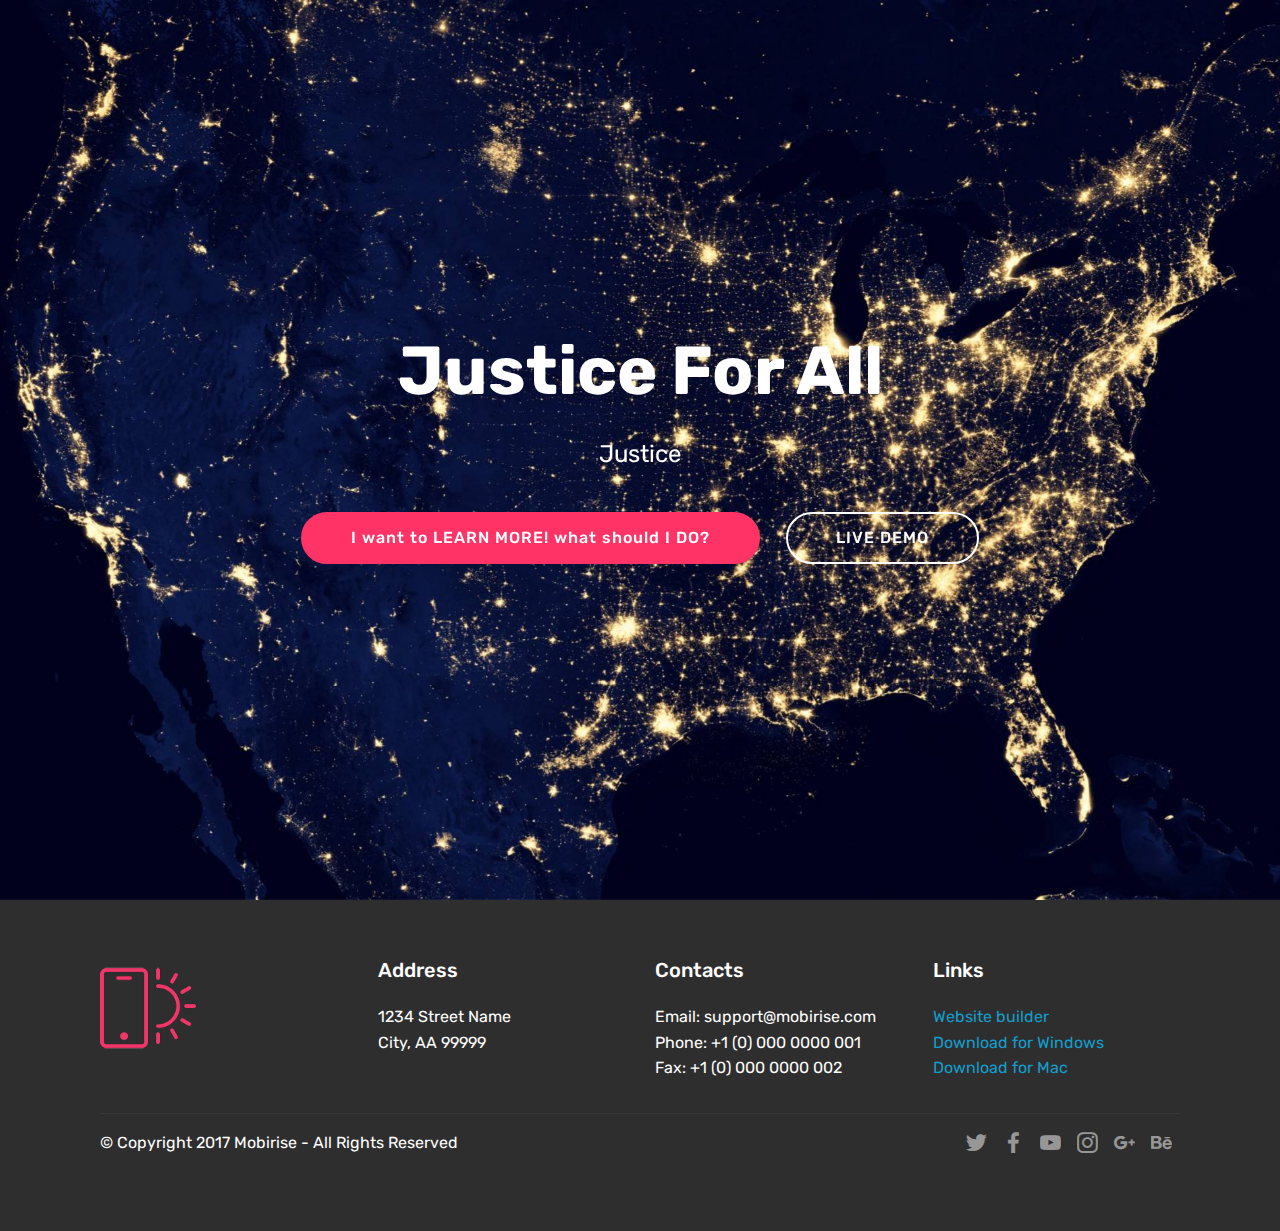
==== commit 0480e538: "hey marinna" ====
--- a/index.html
+++ b/index.html
@@ -6,7 +6,7 @@
   <meta http-equiv="X-UA-Compatible" content="IE=edge">
   <meta name="generator" content="Mobirise v4.4.0, mobirise.com">
   <meta name="viewport" content="width=device-width, initial-scale=1">
-  <link rel="shortcut icon" href="assets/images/logo2.png" type="image/x-icon">
+  <link rel="shortcut icon" href="assets/images/logo4.png" type="image/x-icon">
   <meta name="description" content="">
   <title>Home</title>
   <link rel="stylesheet" href="assets/web/assets/mobirise-icons/mobirise-icons.css">
@@ -15,7 +15,6 @@
   <link rel="stylesheet" href="assets/bootstrap/css/bootstrap-grid.min.css">
   <link rel="stylesheet" href="assets/bootstrap/css/bootstrap-reboot.min.css">
   <link rel="stylesheet" href="assets/socicon/css/styles.css">
-  <link rel="stylesheet" href="assets/dropdown/css/style.css">
   <link rel="stylesheet" href="assets/theme/css/style.css">
   <link rel="stylesheet" href="assets/mobirise/css/mbr-additional.css" type="text/css">
   
@@ -23,59 +22,7 @@
   
 </head>
 <body>
-<section class="menu cid-qzYFHvzSIZ" once="menu" id="menu1-e" data-rv-view="8">
-
-    
-
-    <nav class="navbar navbar-expand beta-menu navbar-dropdown align-items-center navbar-fixed-top navbar-toggleable-sm">
-        <button class="navbar-toggler navbar-toggler-right" type="button" data-toggle="collapse" data-target="#navbarSupportedContent" aria-controls="navbarSupportedContent" aria-expanded="false" aria-label="Toggle navigation">
-            <div class="hamburger">
-                <span></span>
-                <span></span>
-                <span></span>
-                <span></span>
-            </div>
-        </button>
-        <div class="menu-logo">
-            <div class="navbar-brand">
-                <span class="navbar-logo">
-                    <a href="https://mobirise.com">
-                         <img src="assets/images/logo2.png" alt="Mobirise" media-simple="true" style="height: 3.8rem;">
-                    </a>
-                </span>
-                <span class="navbar-caption-wrap">
-                    <a class="navbar-caption text-white display-4" href="https://mobirise.com">
-                        MOBIRISE
-                    </a>
-                </span>
-            </div>
-        </div>
-        <div class="collapse navbar-collapse" id="navbarSupportedContent">
-            <ul class="navbar-nav nav-dropdown" data-app-modern-menu="true">
-                <li class="nav-item">
-                    <a class="nav-link link text-white display-4" href="https://mobirise.com">
-                        <span class="mbri-home mbr-iconfont mbr-iconfont-btn"></span>
-                        Services
-                    </a>
-                </li>
-                <li class="nav-item">
-                    <a class="nav-link link text-white display-4" href="https://mobirise.com">
-                        <span class="mbri-search mbr-iconfont mbr-iconfont-btn"></span>
-                        About Us
-                    </a>
-                </li>
-            </ul>
-            <div class="navbar-buttons mbr-section-btn">
-                <a class="btn btn-sm btn-primary display-4" href="https://mobirise.com">
-                    <span class="mbri-save mbr-iconfont mbr-iconfont-btn "></span>
-                    Try It Now!
-                </a>
-            </div>
-        </div>
-    </nav>
-</section>
-
-<section class="engine"><a href="https://mobirise.co/d">web software</a></section><section class="cid-qzYFHClZWe mbr-fullscreen mbr-parallax-background" id="header2-f" data-rv-view="10">
+<section class="cid-qzYFHClZWe mbr-fullscreen mbr-parallax-background" id="header2-f" data-rv-view="6">
 
     
 
@@ -85,27 +32,18 @@
         <div class="row justify-content-md-center">
             <div class="mbr-white col-md-10">
                 <h1 class="mbr-section-title mbr-bold pb-3 mbr-fonts-style display-1">
-                    FULL SCREEN INTRO
-                </h1>
+                    Justice For All</h1>
                 
-                <p class="mbr-text pb-3 mbr-fonts-style display-5">
-                    Click any text to edit or style it. Select text to insert a link. Click blue "Gear" icon in the top right corner to hide/show buttons, text, title and change the block background. Click red "+" in the bottom right corner to add a new block. Use the top left menu to create new pages, sites and add themes.
-                </p>
-                <div class="mbr-section-btn">
-                    <a class="btn btn-md btn-secondary display-4" href="https://mobirise.com">LEARN MORE</a>
-                    <a class="btn btn-md btn-white-outline display-4" href="https://mobirise.com">LIVE DEMO</a>
-                </div>
+                <p class="mbr-text pb-3 mbr-fonts-style display-5">Justice</p>
+                <div class="mbr-section-btn"><a class="btn btn-md btn-secondary display-4" href="https://mobirise.com">I want to LEARN MORE! what should I DO?</a>
+                    <a class="btn btn-md btn-white-outline display-4" href="https://mobirise.com">LIVE DEMO</a></div>
             </div>
         </div>
     </div>
-    <div class="mbr-arrow hidden-sm-down" aria-hidden="true">
-        <a href="#next">
-            <i class="mbri-down mbr-iconfont"></i>
-        </a>
-    </div>
+    
 </section>
 
-<section class="cid-qzYFHG8hTp" id="footer1-g" data-rv-view="13">
+<section class="engine"><a href="https://mobirise.co/o">bootstrap button</a></section><section class="cid-qzYFHG8hTp" id="footer1-g" data-rv-view="9">
 
     
 
@@ -206,10 +144,8 @@
   <script src="assets/popper/popper.min.js"></script>
   <script src="assets/tether/tether.min.js"></script>
   <script src="assets/bootstrap/js/bootstrap.min.js"></script>
-  <script src="assets/dropdown/js/script.min.js"></script>
-  <script src="assets/touch-swipe/jquery.touch-swipe.min.js"></script>
+  <script src="assets/smooth-scroll/smooth-scroll.js"></script>
   <script src="assets/jarallax/jarallax.min.js"></script>
-  <script src="assets/smooth-scroll/smooth-scroll.js"></script>
   <script src="assets/theme/js/script.js"></script>
   
   
--- a/assets/mobirise/css/mbr-additional.css
+++ b/assets/mobirise/css/mbr-additional.css
@@ -1337,385 +1337,8 @@
   height: auto;
   min-height: 100vh;
 }
-.cid-qzYFHvzSIZ .navbar {
-  padding: .5rem 0;
-  background: #333333;
-  transition: none;
-  min-height: 77px;
-}
-.cid-qzYFHvzSIZ .navbar-dropdown.bg-color.transparent.opened {
-  background: #333333;
-}
-.cid-qzYFHvzSIZ a {
-  font-style: normal;
-}
-.cid-qzYFHvzSIZ .nav-item span {
-  padding-right: 0.4em;
-  line-height: 0.5em;
-  vertical-align: text-bottom;
-  position: relative;
-  text-decoration: none;
-}
-.cid-qzYFHvzSIZ .nav-item a {
-  display: flex;
-  align-items: center;
-  justify-content: center;
-  padding: 0.7rem 0 !important;
-  margin: 0rem .65rem !important;
-}
-.cid-qzYFHvzSIZ .nav-item:focus,
-.cid-qzYFHvzSIZ .nav-link:focus {
-  outline: none;
-}
-.cid-qzYFHvzSIZ .btn {
-  padding: 0.4rem 1.5rem;
-  display: inline-flex;
-  align-items: center;
-}
-.cid-qzYFHvzSIZ .btn .mbr-iconfont {
-  font-size: 1.6rem;
-}
-.cid-qzYFHvzSIZ .menu-logo {
-  margin-right: auto;
-}
-.cid-qzYFHvzSIZ .menu-logo .navbar-brand {
-  display: flex;
-  margin-left: 5rem;
-  padding: 0;
-  transition: padding .2s;
-  min-height: 3.8rem;
-  align-items: center;
-}
-.cid-qzYFHvzSIZ .menu-logo .navbar-brand .navbar-caption-wrap {
-  display: -webkit-flex;
-  -webkit-align-items: center;
-  align-items: center;
-  word-break: break-word;
-  min-width: 7rem;
-  margin: .3rem 0;
-}
-.cid-qzYFHvzSIZ .menu-logo .navbar-brand .navbar-caption-wrap .navbar-caption {
-  line-height: 1.2rem !important;
-  padding-right: 2rem;
-}
-.cid-qzYFHvzSIZ .menu-logo .navbar-brand .navbar-logo {
-  font-size: 4rem;
-  transition: font-size 0.25s;
-}
-.cid-qzYFHvzSIZ .menu-logo .navbar-brand .navbar-logo img {
-  display: flex;
-}
-.cid-qzYFHvzSIZ .menu-logo .navbar-brand .navbar-logo .mbr-iconfont {
-  transition: font-size 0.25s;
-}
-.cid-qzYFHvzSIZ .navbar-toggleable-sm .navbar-collapse {
-  justify-content: flex-end;
-  -webkit-justify-content: flex-end;
-  padding-right: 5rem;
-  width: auto;
-}
-.cid-qzYFHvzSIZ .navbar-toggleable-sm .navbar-collapse .navbar-nav {
-  flex-wrap: wrap;
-  -webkit-flex-wrap: wrap;
-  padding-left: 0;
-}
-.cid-qzYFHvzSIZ .navbar-toggleable-sm .navbar-collapse .navbar-nav .nav-item {
-  -webkit-align-self: center;
-  align-self: center;
-}
-.cid-qzYFHvzSIZ .navbar-toggleable-sm .navbar-collapse .navbar-buttons {
-  padding-left: 0;
-  padding-bottom: 0;
-}
-.cid-qzYFHvzSIZ .dropdown .dropdown-menu {
-  background: #333333;
-  display: none;
-  position: absolute;
-  min-width: 5rem;
-  padding-top: 1.4rem;
-  padding-bottom: 1.4rem;
-  text-align: left;
-}
-.cid-qzYFHvzSIZ .dropdown .dropdown-menu .dropdown-item {
-  width: auto;
-  padding: 0.235em 1.5385em 0.235em 1.5385em !important;
-}
-.cid-qzYFHvzSIZ .dropdown .dropdown-menu .dropdown-item::after {
-  right: 0.5rem;
-}
-.cid-qzYFHvzSIZ .dropdown .dropdown-menu .dropdown-submenu {
-  margin: 0;
-}
-.cid-qzYFHvzSIZ .dropdown.open > .dropdown-menu {
-  display: block;
-}
-.cid-qzYFHvzSIZ .navbar-toggleable-sm.opened:after {
-  position: absolute;
-  width: 100vw;
-  height: 100vh;
-  content: '';
-  background-color: rgba(0, 0, 0, 0.1);
-  left: 0;
-  bottom: 0;
-  transform: translateY(100%);
-  -webkit-transform: translateY(100%);
-  z-index: 1000;
-}
-.cid-qzYFHvzSIZ .navbar.navbar-short {
-  min-height: 60px;
-  transition: all .2s;
-}
-.cid-qzYFHvzSIZ .navbar.navbar-short .navbar-toggler-right {
-  top: 20px;
-}
-.cid-qzYFHvzSIZ .navbar.navbar-short .navbar-logo a {
-  font-size: 2.5rem !important;
-  line-height: 2.5rem;
-  transition: font-size 0.25s;
-}
-.cid-qzYFHvzSIZ .navbar.navbar-short .navbar-logo a .mbr-iconfont {
-  font-size: 2.5rem !important;
-}
-.cid-qzYFHvzSIZ .navbar.navbar-short .navbar-logo a img {
-  height: 3rem !important;
-}
-.cid-qzYFHvzSIZ .navbar.navbar-short .navbar-brand {
-  min-height: 3rem;
-}
-.cid-qzYFHvzSIZ button.navbar-toggler {
-  width: 31px;
-  height: 18px;
-  cursor: pointer;
-  transition: all .2s;
-  top: 1.5rem;
-  right: 1rem;
-}
-.cid-qzYFHvzSIZ button.navbar-toggler:focus {
-  outline: none;
-}
-.cid-qzYFHvzSIZ button.navbar-toggler .hamburger span {
-  position: absolute;
-  right: 0;
-  width: 30px;
-  height: 2px;
-  border-right: 5px;
-  background-color: #ffffff;
-}
-.cid-qzYFHvzSIZ button.navbar-toggler .hamburger span:nth-child(1) {
-  top: 0;
-  transition: all .2s;
-}
-.cid-qzYFHvzSIZ button.navbar-toggler .hamburger span:nth-child(2) {
-  top: 8px;
-  transition: all .15s;
-}
-.cid-qzYFHvzSIZ button.navbar-toggler .hamburger span:nth-child(3) {
-  top: 8px;
-  transition: all .15s;
-}
-.cid-qzYFHvzSIZ button.navbar-toggler .hamburger span:nth-child(4) {
-  top: 16px;
-  transition: all .2s;
-}
-.cid-qzYFHvzSIZ nav.opened .hamburger span:nth-child(1) {
-  top: 8px;
-  width: 0;
-  opacity: 0;
-  right: 50%;
-  transition: all .2s;
-}
-.cid-qzYFHvzSIZ nav.opened .hamburger span:nth-child(2) {
-  -webkit-transform: rotate(45deg);
-  transform: rotate(45deg);
-  transition: all .25s;
-}
-.cid-qzYFHvzSIZ nav.opened .hamburger span:nth-child(3) {
-  -webkit-transform: rotate(-45deg);
-  transform: rotate(-45deg);
-  transition: all .25s;
-}
-.cid-qzYFHvzSIZ nav.opened .hamburger span:nth-child(4) {
-  top: 8px;
-  width: 0;
-  opacity: 0;
-  right: 50%;
-  transition: all .2s;
-}
-.cid-qzYFHvzSIZ .collapsed.navbar-expand {
-  flex-direction: column;
-}
-.cid-qzYFHvzSIZ .collapsed .btn {
-  display: flex;
-}
-.cid-qzYFHvzSIZ .collapsed .navbar-collapse {
-  display: none !important;
-  padding-right: 0 !important;
-}
-.cid-qzYFHvzSIZ .collapsed .navbar-collapse.collapsing,
-.cid-qzYFHvzSIZ .collapsed .navbar-collapse.show {
-  display: block !important;
-}
-.cid-qzYFHvzSIZ .collapsed .navbar-collapse.collapsing .navbar-nav,
-.cid-qzYFHvzSIZ .collapsed .navbar-collapse.show .navbar-nav {
-  display: block;
-  text-align: center;
-}
-.cid-qzYFHvzSIZ .collapsed .navbar-collapse.collapsing .navbar-nav .nav-item,
-.cid-qzYFHvzSIZ .collapsed .navbar-collapse.show .navbar-nav .nav-item {
-  clear: both;
-}
-.cid-qzYFHvzSIZ .collapsed .navbar-collapse.collapsing .navbar-buttons,
-.cid-qzYFHvzSIZ .collapsed .navbar-collapse.show .navbar-buttons {
-  text-align: center;
-}
-.cid-qzYFHvzSIZ .collapsed .navbar-collapse.collapsing .navbar-buttons:last-child,
-.cid-qzYFHvzSIZ .collapsed .navbar-collapse.show .navbar-buttons:last-child {
-  margin-bottom: 1rem;
-}
-.cid-qzYFHvzSIZ .collapsed button.navbar-toggler {
-  display: block;
-}
-.cid-qzYFHvzSIZ .collapsed .navbar-brand {
-  margin-left: 1rem !important;
-}
-.cid-qzYFHvzSIZ .collapsed .navbar-toggleable-sm {
-  flex-direction: column;
-  -webkit-flex-direction: column;
-}
-.cid-qzYFHvzSIZ .collapsed .dropdown .dropdown-menu {
-  width: 100%;
-  text-align: center;
-  position: relative;
-  opacity: 0;
-  display: block;
-  height: 0;
-  visibility: hidden;
-  padding: 0;
-  transition-duration: .5s;
-  transition-property: opacity,padding,height;
-}
-.cid-qzYFHvzSIZ .collapsed .dropdown.open > .dropdown-menu {
-  position: relative;
-  opacity: 1;
-  height: auto;
-  padding: 1.4rem 0;
-  visibility: visible;
-}
-.cid-qzYFHvzSIZ .collapsed .dropdown .dropdown-submenu {
-  left: 0;
-  text-align: center;
-  width: 100%;
-}
-.cid-qzYFHvzSIZ .collapsed .dropdown .dropdown-toggle[data-toggle="dropdown-submenu"]::after {
-  margin-top: 0;
-  position: inherit;
-  right: 0;
-  top: 50%;
-  display: inline-block;
-  width: 0;
-  height: 0;
-  margin-left: .3em;
-  vertical-align: middle;
-  content: "";
-  border-top: .30em solid;
-  border-right: .30em solid transparent;
-  border-left: .30em solid transparent;
-}
-@media (max-width: 991px) {
-  .cid-qzYFHvzSIZ .navbar-expand {
-    flex-direction: column;
-  }
-  .cid-qzYFHvzSIZ img {
-    height: 3.8rem !important;
-  }
-  .cid-qzYFHvzSIZ .btn {
-    display: flex;
-  }
-  .cid-qzYFHvzSIZ button.navbar-toggler {
-    display: block;
-  }
-  .cid-qzYFHvzSIZ .navbar-brand {
-    margin-left: 1rem !important;
-  }
-  .cid-qzYFHvzSIZ .navbar-toggleable-sm {
-    flex-direction: column;
-    -webkit-flex-direction: column;
-  }
-  .cid-qzYFHvzSIZ .navbar-collapse {
-    display: none !important;
-    padding-right: 0 !important;
-  }
-  .cid-qzYFHvzSIZ .navbar-collapse.collapsing,
-  .cid-qzYFHvzSIZ .navbar-collapse.show {
-    display: block !important;
-  }
-  .cid-qzYFHvzSIZ .navbar-collapse.collapsing .navbar-nav,
-  .cid-qzYFHvzSIZ .navbar-collapse.show .navbar-nav {
-    display: block;
-    text-align: center;
-  }
-  .cid-qzYFHvzSIZ .navbar-collapse.collapsing .navbar-nav .nav-item,
-  .cid-qzYFHvzSIZ .navbar-collapse.show .navbar-nav .nav-item {
-    clear: both;
-  }
-  .cid-qzYFHvzSIZ .navbar-collapse.collapsing .navbar-buttons,
-  .cid-qzYFHvzSIZ .navbar-collapse.show .navbar-buttons {
-    text-align: center;
-  }
-  .cid-qzYFHvzSIZ .navbar-collapse.collapsing .navbar-buttons:last-child,
-  .cid-qzYFHvzSIZ .navbar-collapse.show .navbar-buttons:last-child {
-    margin-bottom: 1rem;
-  }
-  .cid-qzYFHvzSIZ .dropdown .dropdown-menu {
-    width: 100%;
-    text-align: center;
-    position: relative;
-    opacity: 0;
-    display: block;
-    height: 0;
-    visibility: hidden;
-    padding: 0;
-    transition-duration: .5s;
-    transition-property: opacity,padding,height;
-  }
-  .cid-qzYFHvzSIZ .dropdown.open > .dropdown-menu {
-    position: relative;
-    opacity: 1;
-    height: auto;
-    padding: 1.4rem 0;
-    visibility: visible;
-  }
-  .cid-qzYFHvzSIZ .dropdown .dropdown-submenu {
-    left: 0;
-    text-align: center;
-    width: 100%;
-  }
-  .cid-qzYFHvzSIZ .dropdown .dropdown-toggle[data-toggle="dropdown-submenu"]::after {
-    margin-top: 0;
-    position: inherit;
-    right: 0;
-    top: 50%;
-    display: inline-block;
-    width: 0;
-    height: 0;
-    margin-left: .3em;
-    vertical-align: middle;
-    content: "";
-    border-top: .30em solid;
-    border-right: .30em solid transparent;
-    border-left: .30em solid transparent;
-  }
-}
-@media (min-width: 767px) {
-  .cid-qzYFHvzSIZ .menu-logo {
-    flex-shrink: 0;
-  }
-}
-.cid-qzYFHvzSIZ .navbar-collapse {
-  flex-basis: auto;
-}
 .cid-qzYFHClZWe {
-  background-image: url("../../../assets/images/jumbotron.jpg");
+  background-image: url("../../../assets/images/united-states-at-night-2000x1333.jpg");
 }
 .cid-qzYFHG8hTp {
   padding-top: 60px;
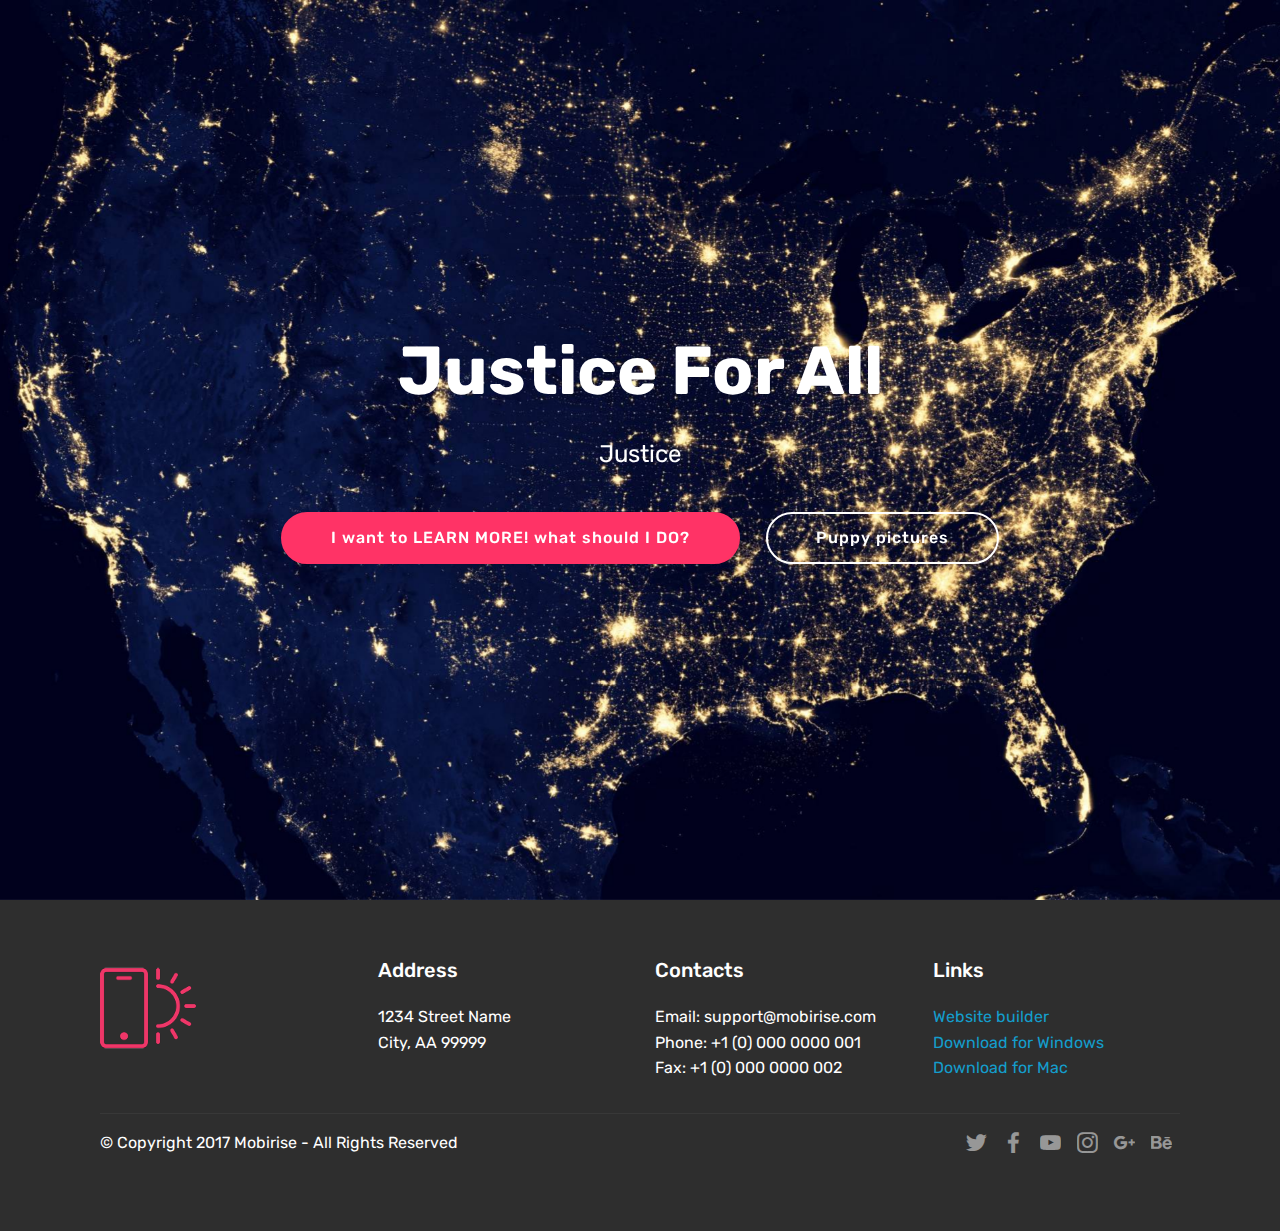
==== commit 6c4badb0: "Added puppy picture button!" ====
--- a/index.html
+++ b/index.html
@@ -22,7 +22,7 @@
   
 </head>
 <body>
-<section class="cid-qzYFHClZWe mbr-fullscreen mbr-parallax-background" id="header2-f" data-rv-view="6">
+<section class="cid-qzYFHClZWe mbr-fullscreen mbr-parallax-background" id="header2-f" data-rv-view="14">
 
     
 
@@ -36,14 +36,14 @@
                 
                 <p class="mbr-text pb-3 mbr-fonts-style display-5">Justice</p>
                 <div class="mbr-section-btn"><a class="btn btn-md btn-secondary display-4" href="https://mobirise.com">I want to LEARN MORE! what should I DO?</a>
-                    <a class="btn btn-md btn-white-outline display-4" href="https://mobirise.com">LIVE DEMO</a></div>
+                    <a class="btn btn-md btn-white-outline display-4" href="https://mobirise.com">Puppy pictures</a></div>
             </div>
         </div>
     </div>
     
 </section>
 
-<section class="engine"><a href="https://mobirise.co/o">bootstrap button</a></section><section class="cid-qzYFHG8hTp" id="footer1-g" data-rv-view="9">
+<section class="engine"><a href="https://mobirise.co/a">free website builder</a></section><section class="cid-qzYFHG8hTp" id="footer1-g" data-rv-view="17">
 
     
 
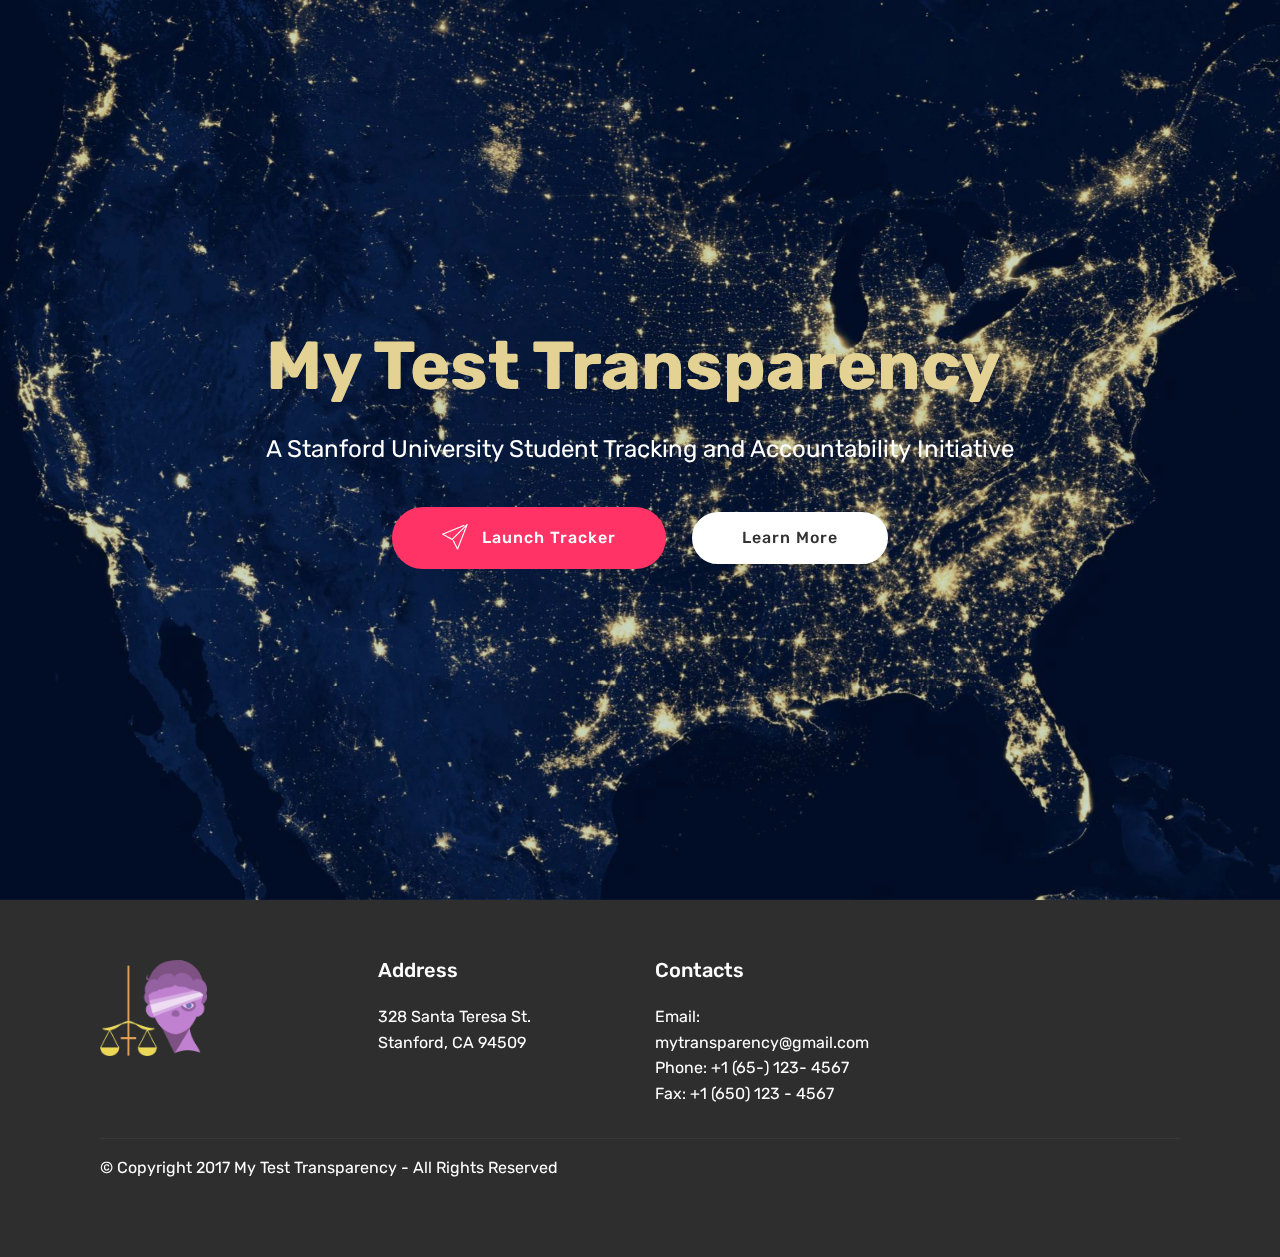
==== commit ef168f83: "sorry ethan" ====
--- a/index.html
+++ b/index.html
@@ -22,28 +22,28 @@
   
 </head>
 <body>
-<section class="cid-qzYFHClZWe mbr-fullscreen mbr-parallax-background" id="header2-f" data-rv-view="14">
+<section class="cid-qzYFHClZWe mbr-fullscreen mbr-parallax-background" id="header2-f" data-rv-view="50">
 
     
 
-    
+    <div class="mbr-overlay" style="opacity: 0.2; background-color: rgb(7, 59, 76);"></div>
 
     <div class="container align-center">
         <div class="row justify-content-md-center">
             <div class="mbr-white col-md-10">
                 <h1 class="mbr-section-title mbr-bold pb-3 mbr-fonts-style display-1">
-                    Justice For All</h1>
+                    My Test Transparency&nbsp;</h1>
                 
-                <p class="mbr-text pb-3 mbr-fonts-style display-5">Justice</p>
-                <div class="mbr-section-btn"><a class="btn btn-md btn-secondary display-4" href="https://mobirise.com">I want to LEARN MORE! what should I DO?</a>
-                    <a class="btn btn-md btn-white-outline display-4" href="https://mobirise.com">Puppy pictures</a></div>
+                <p class="mbr-text pb-3 mbr-fonts-style display-5">A Stanford University Student Tracking and Accountability&nbsp;Initiative</p>
+                <div class="mbr-section-btn"><a class="btn btn-md btn-secondary display-4" href="http://post-s-more.firebaseapp.com"><span class="mbri-paper-plane mbr-iconfont mbr-iconfont-btn"></span>Launch Tracker</a>
+                    <a class="btn btn-md btn-white display-4" href="about.html">Learn More</a></div>
             </div>
         </div>
     </div>
     
 </section>
 
-<section class="engine"><a href="https://mobirise.co/a">free website builder</a></section><section class="cid-qzYFHG8hTp" id="footer1-g" data-rv-view="17">
+<section class="engine"><a href="https://mobirise.co/n">bootstrap modal</a></section><section class="cid-qzYFHG8hTp" id="footer1-g" data-rv-view="53">
 
     
 
@@ -53,39 +53,28 @@
         <div class="media-container-row content text-white">
             <div class="col-12 col-md-3">
                 <div class="media-wrap">
-                    <a href="https://mobirise.com/">
-                        <img src="assets/images/logo2.png" alt="Mobirise" media-simple="true">
-                    </a>
+                    
+                        <img src="assets/images/biome-icon-500x448.png" alt="Mobirise" title="" media-simple="true">
+                    
                 </div>
             </div>
             <div class="col-12 col-md-3 mbr-fonts-style display-7">
                 <h5 class="pb-3">
                     Address
                 </h5>
-                <p class="mbr-text">
-                    1234 Street Name
-                    <br>City, AA 99999
-                </p>
+                <p class="mbr-text">328 Santa Teresa St.<br>Stanford, CA 94509</p>
             </div>
             <div class="col-12 col-md-3 mbr-fonts-style display-7">
                 <h5 class="pb-3">
                     Contacts
                 </h5>
                 <p class="mbr-text">
-                    Email: support@mobirise.com
-                    <br>Phone: +1 (0) 000 0000 001
-                    <br>Fax: +1 (0) 000 0000 002
-                </p>
+                    Email: mytransparency@gmail.com
+                    <br>Phone: +1 (65-) 123- 4567&nbsp;<br>Fax: +1 (650) 123 - 4567</p>
             </div>
             <div class="col-12 col-md-3 mbr-fonts-style display-7">
-                <h5 class="pb-3">
-                    Links
-                </h5>
-                <p class="mbr-text">
-                    <a class="text-primary" href="https://mobirise.com/">Website builder</a>
-                    <br><a class="text-primary" href="https://mobirise.com/mobirise-free-win.zip">Download for Windows</a>
-                    <br><a class="text-primary" href="https://mobirise.com/mobirise-free-mac.zip">Download for Mac</a>
-                </p>
+                <h5 class="pb-3"></h5>
+                <p class="mbr-text"></p>
             </div>
         </div>
         <div class="footer-lower">
@@ -97,42 +86,11 @@
             <div class="media-container-row mbr-white">
                 <div class="col-sm-6 copyright">
                     <p class="mbr-text mbr-fonts-style display-7">
-                        © Copyright 2017 Mobirise - All Rights Reserved
+                        © Copyright 2017 My Test Transparency - All Rights Reserved
                     </p>
                 </div>
                 <div class="col-md-6">
-                    <div class="social-list align-right">
-                        <div class="soc-item">
-                            <a href="https://twitter.com/mobirise" target="_blank">
-                                <span class="socicon-twitter socicon mbr-iconfont mbr-iconfont-social" media-simple="true"></span>
-                            </a>
-                        </div>
-                        <div class="soc-item">
-                            <a href="https://www.facebook.com/pages/Mobirise/1616226671953247" target="_blank">
-                                <span class="socicon-facebook socicon mbr-iconfont mbr-iconfont-social" media-simple="true"></span>
-                            </a>
-                        </div>
-                        <div class="soc-item">
-                            <a href="https://www.youtube.com/c/mobirise" target="_blank">
-                                <span class="socicon-youtube socicon mbr-iconfont mbr-iconfont-social" media-simple="true"></span>
-                            </a>
-                        </div>
-                        <div class="soc-item">
-                            <a href="https://instagram.com/mobirise" target="_blank">
-                                <span class="socicon-instagram socicon mbr-iconfont mbr-iconfont-social" media-simple="true"></span>
-                            </a>
-                        </div>
-                        <div class="soc-item">
-                            <a href="https://plus.google.com/u/0/+Mobirise" target="_blank">
-                                <span class="socicon-googleplus socicon mbr-iconfont mbr-iconfont-social" media-simple="true"></span>
-                            </a>
-                        </div>
-                        <div class="soc-item">
-                            <a href="https://www.behance.net/Mobirise" target="_blank">
-                                <span class="socicon-behance socicon mbr-iconfont mbr-iconfont-social" media-simple="true"></span>
-                            </a>
-                        </div>
-                    </div>
+                    
                 </div>
             </div>
         </div>
--- a/assets/mobirise/css/mbr-additional.css
+++ b/assets/mobirise/css/mbr-additional.css
@@ -1340,6 +1340,13 @@
 .cid-qzYFHClZWe {
   background-image: url("../../../assets/images/united-states-at-night-2000x1333.jpg");
 }
+.cid-qzYFHClZWe H1 {
+  color: #e4d295;
+}
+.cid-qzYFHClZWe .mbr-text,
+.cid-qzYFHClZWe .mbr-section-btn {
+  color: #ffffff;
+}
 .cid-qzYFHG8hTp {
   padding-top: 60px;
   padding-bottom: 60px;
@@ -1407,3 +1414,1069 @@
     -webkit-justify-content: center;
   }
 }
+.cid-qzYVEsh3ck {
+  padding-top: 120px;
+  padding-bottom: 60px;
+  background-image: url("../../../assets/images/united-states-at-night-2000x13331.jpg");
+}
+.cid-qzYWwSznkA {
+  padding-top: 45px;
+  padding-bottom: 0px;
+  background-color: #ffffff;
+}
+.cid-qzYWwSznkA .mbr-section-subtitle {
+  color: #767676;
+}
+.cid-qzYY0s5NIc {
+  padding-top: 60px;
+  padding-bottom: 60px;
+  background-color: #ffffff;
+}
+.cid-qzYY0s5NIc .counter-container {
+  color: #767676;
+}
+.cid-qzYY0s5NIc .counter-container ol {
+  margin-bottom: 0;
+  counter-reset: myCounter;
+}
+.cid-qzYY0s5NIc .counter-container ol li {
+  margin-bottom: 1rem;
+}
+.cid-qzYY0s5NIc .counter-container ol li {
+  list-style: none;
+  padding-left: .5rem;
+}
+.cid-qzYY0s5NIc .counter-container ol li:before {
+  position: absolute;
+  left: 0px;
+  margin-top: -10px;
+  counter-increment: myCounter;
+  content: counter(myCounter);
+  display: inline-block;
+  text-align: center;
+  margin: 5px 10px;
+  line-height: 40px;
+  transition: all .2s;
+  color: #ffffff;
+  background: #149dcc;
+  width: 40px;
+  height: 40px;
+  border-radius: 50%;
+}
+.cid-qzYYzgu5Ie {
+  padding-top: 30px;
+  padding-bottom: 30px;
+  background-color: #2e2e2e;
+}
+.cid-qzYYzgu5Ie .line {
+  background-color: #ffffff;
+  color: #ffffff;
+  align: center;
+  height: 2px;
+  margin: 0 auto;
+}
+.cid-qzYYzgu5Ie .section-text {
+  padding: 2rem 0;
+}
+.cid-qzYYzgu5Ie .inner-container {
+  margin: 0 auto;
+}
+@media (max-width: 768px) {
+  .cid-qzYYzgu5Ie .inner-container {
+    width: 100% !important;
+  }
+}
+.cid-qzYYx33N7v {
+  padding-top: 60px;
+  padding-bottom: 60px;
+  background-color: #ffffff;
+}
+.cid-qzYYx33N7v .mbr-text {
+  color: #767676;
+  text-align: left;
+}
+.cid-qzYYx33N7v .mbr-text P {
+  color: #465052;
+}
+.cid-qzYZ3nhNGM {
+  padding-top: 30px;
+  padding-bottom: 30px;
+  background-color: #2e2e2e;
+}
+.cid-qzYZ3nhNGM .line {
+  background-color: #ffffff;
+  color: #ffffff;
+  align: center;
+  height: 2px;
+  margin: 0 auto;
+}
+.cid-qzYZ3nhNGM .section-text {
+  padding: 2rem 0;
+}
+.cid-qzYZ3nhNGM .inner-container {
+  margin: 0 auto;
+}
+@media (max-width: 768px) {
+  .cid-qzYZ3nhNGM .inner-container {
+    width: 100% !important;
+  }
+}
+.cid-qzYYXwoCMM {
+  padding-top: 45px;
+  padding-bottom: 0px;
+  background-color: #ffffff;
+}
+.cid-qzYYXwoCMM .mbr-section-subtitle {
+  color: #767676;
+}
+.cid-qzYZJZT6rf {
+  padding-top: 30px;
+  padding-bottom: 15px;
+  background: #ffffff;
+}
+.cid-qzYZJZT6rf .image-block {
+  margin: auto;
+}
+.cid-qzYZJZT6rf .mbr-figure {
+  margin: 0 auto;
+}
+.cid-qzYZJZT6rf figcaption {
+  position: relative;
+}
+.cid-qzYZJZT6rf figcaption div {
+  position: absolute;
+  bottom: 0;
+  width: 100%;
+}
+@media (max-width: 768px) {
+  .cid-qzYZJZT6rf .image-block {
+    width: 100% !important;
+  }
+}
+.cid-qA33wZK6go {
+  padding-top: 15px;
+  padding-bottom: 60px;
+  background-color: #ffffff;
+}
+.cid-qA33wZK6go .mbr-section-subtitle {
+  color: #767676;
+}
+.cid-qA30gYaoWU {
+  padding-top: 30px;
+  padding-bottom: 30px;
+  background-color: #2e2e2e;
+}
+.cid-qA30gYaoWU .row-links {
+  width: 100%;
+  justify-content: center;
+}
+.cid-qA30gYaoWU .social-row {
+  width: 100%;
+  justify-content: center;
+}
+.cid-qA30gYaoWU .media-container-row {
+  flex-direction: column;
+  justify-content: center;
+  align-items: center;
+}
+.cid-qA30gYaoWU .media-container-row .foot-menu {
+  list-style: none;
+  display: flex;
+  justify-content: center;
+  flex-wrap: wrap;
+  padding: 0;
+  margin-bottom: 0;
+}
+.cid-qA30gYaoWU .media-container-row .foot-menu li {
+  padding: 0 1rem 1rem 1rem;
+}
+.cid-qA30gYaoWU .media-container-row .foot-menu li p {
+  margin: 0;
+}
+.cid-qA30gYaoWU .media-container-row .social-list {
+  padding-left: 0;
+  margin-bottom: 0;
+  list-style: none;
+  display: flex;
+  flex-wrap: wrap;
+  justify-content: flex-end;
+  -webkit-justify-content: flex-end;
+}
+.cid-qA30gYaoWU .media-container-row .social-list .mbr-iconfont-social {
+  font-size: 1.5rem;
+  color: #ffffff;
+}
+.cid-qA30gYaoWU .media-container-row .social-list .soc-item {
+  margin: 0 .5rem;
+}
+.cid-qA30gYaoWU .media-container-row .social-list a {
+  margin: 0;
+  opacity: .5;
+  -webkit-transition: .2s linear;
+  transition: .2s linear;
+}
+.cid-qA30gYaoWU .media-container-row .social-list a:hover {
+  opacity: 1;
+}
+@media (max-width: 767px) {
+  .cid-qA30gYaoWU .media-container-row .social-list {
+    justify-content: center;
+    -webkit-justify-content: center;
+  }
+}
+.cid-qA30gYaoWU .media-container-row .row-copirayt {
+  word-break: break-word;
+  width: 100%;
+}
+.cid-qA30gYaoWU .media-container-row .row-copirayt p {
+  width: 100%;
+}
+.cid-qA30gYaoWU foot-menu-item {
+  color: #ffffff;
+}
+.cid-qA3uhq1I6x .navbar {
+  padding: .5rem 0;
+  background: #333333;
+  transition: none;
+  min-height: 77px;
+}
+.cid-qA3uhq1I6x .navbar-dropdown.bg-color.transparent.opened {
+  background: #333333;
+}
+.cid-qA3uhq1I6x a {
+  font-style: normal;
+}
+.cid-qA3uhq1I6x .nav-item span {
+  padding-right: 0.4em;
+  line-height: 0.5em;
+  vertical-align: text-bottom;
+  position: relative;
+  text-decoration: none;
+}
+.cid-qA3uhq1I6x .nav-item a {
+  display: flex;
+  align-items: center;
+  justify-content: center;
+  padding: 0.7rem 0 !important;
+  margin: 0rem .65rem !important;
+}
+.cid-qA3uhq1I6x .nav-item:focus,
+.cid-qA3uhq1I6x .nav-link:focus {
+  outline: none;
+}
+.cid-qA3uhq1I6x .btn {
+  padding: 0.4rem 1.5rem;
+  display: inline-flex;
+  align-items: center;
+}
+.cid-qA3uhq1I6x .btn .mbr-iconfont {
+  font-size: 1.6rem;
+}
+.cid-qA3uhq1I6x .menu-logo {
+  margin-right: auto;
+}
+.cid-qA3uhq1I6x .menu-logo .navbar-brand {
+  display: flex;
+  margin-left: 5rem;
+  padding: 0;
+  transition: padding .2s;
+  min-height: 3.8rem;
+  align-items: center;
+}
+.cid-qA3uhq1I6x .menu-logo .navbar-brand .navbar-caption-wrap {
+  display: -webkit-flex;
+  -webkit-align-items: center;
+  align-items: center;
+  word-break: break-word;
+  min-width: 7rem;
+  margin: .3rem 0;
+}
+.cid-qA3uhq1I6x .menu-logo .navbar-brand .navbar-caption-wrap .navbar-caption {
+  line-height: 1.2rem !important;
+  padding-right: 2rem;
+}
+.cid-qA3uhq1I6x .menu-logo .navbar-brand .navbar-logo {
+  font-size: 4rem;
+  transition: font-size 0.25s;
+}
+.cid-qA3uhq1I6x .menu-logo .navbar-brand .navbar-logo img {
+  display: flex;
+}
+.cid-qA3uhq1I6x .menu-logo .navbar-brand .navbar-logo .mbr-iconfont {
+  transition: font-size 0.25s;
+}
+.cid-qA3uhq1I6x .navbar-toggleable-sm .navbar-collapse {
+  justify-content: flex-end;
+  -webkit-justify-content: flex-end;
+  padding-right: 5rem;
+  width: auto;
+}
+.cid-qA3uhq1I6x .navbar-toggleable-sm .navbar-collapse .navbar-nav {
+  flex-wrap: wrap;
+  -webkit-flex-wrap: wrap;
+  padding-left: 0;
+}
+.cid-qA3uhq1I6x .navbar-toggleable-sm .navbar-collapse .navbar-nav .nav-item {
+  -webkit-align-self: center;
+  align-self: center;
+}
+.cid-qA3uhq1I6x .navbar-toggleable-sm .navbar-collapse .navbar-buttons {
+  padding-left: 0;
+  padding-bottom: 0;
+}
+.cid-qA3uhq1I6x .dropdown .dropdown-menu {
+  background: #333333;
+  display: none;
+  position: absolute;
+  min-width: 5rem;
+  padding-top: 1.4rem;
+  padding-bottom: 1.4rem;
+  text-align: left;
+}
+.cid-qA3uhq1I6x .dropdown .dropdown-menu .dropdown-item {
+  width: auto;
+  padding: 0.235em 1.5385em 0.235em 1.5385em !important;
+}
+.cid-qA3uhq1I6x .dropdown .dropdown-menu .dropdown-item::after {
+  right: 0.5rem;
+}
+.cid-qA3uhq1I6x .dropdown .dropdown-menu .dropdown-submenu {
+  margin: 0;
+}
+.cid-qA3uhq1I6x .dropdown.open > .dropdown-menu {
+  display: block;
+}
+.cid-qA3uhq1I6x .navbar-toggleable-sm.opened:after {
+  position: absolute;
+  width: 100vw;
+  height: 100vh;
+  content: '';
+  background-color: rgba(0, 0, 0, 0.1);
+  left: 0;
+  bottom: 0;
+  transform: translateY(100%);
+  -webkit-transform: translateY(100%);
+  z-index: 1000;
+}
+.cid-qA3uhq1I6x .navbar.navbar-short {
+  min-height: 60px;
+  transition: all .2s;
+}
+.cid-qA3uhq1I6x .navbar.navbar-short .navbar-toggler-right {
+  top: 20px;
+}
+.cid-qA3uhq1I6x .navbar.navbar-short .navbar-logo a {
+  font-size: 2.5rem !important;
+  line-height: 2.5rem;
+  transition: font-size 0.25s;
+}
+.cid-qA3uhq1I6x .navbar.navbar-short .navbar-logo a .mbr-iconfont {
+  font-size: 2.5rem !important;
+}
+.cid-qA3uhq1I6x .navbar.navbar-short .navbar-logo a img {
+  height: 3rem !important;
+}
+.cid-qA3uhq1I6x .navbar.navbar-short .navbar-brand {
+  min-height: 3rem;
+}
+.cid-qA3uhq1I6x button.navbar-toggler {
+  width: 31px;
+  height: 18px;
+  cursor: pointer;
+  transition: all .2s;
+  top: 1.5rem;
+  right: 1rem;
+}
+.cid-qA3uhq1I6x button.navbar-toggler:focus {
+  outline: none;
+}
+.cid-qA3uhq1I6x button.navbar-toggler .hamburger span {
+  position: absolute;
+  right: 0;
+  width: 30px;
+  height: 2px;
+  border-right: 5px;
+  background-color: #ffffff;
+}
+.cid-qA3uhq1I6x button.navbar-toggler .hamburger span:nth-child(1) {
+  top: 0;
+  transition: all .2s;
+}
+.cid-qA3uhq1I6x button.navbar-toggler .hamburger span:nth-child(2) {
+  top: 8px;
+  transition: all .15s;
+}
+.cid-qA3uhq1I6x button.navbar-toggler .hamburger span:nth-child(3) {
+  top: 8px;
+  transition: all .15s;
+}
+.cid-qA3uhq1I6x button.navbar-toggler .hamburger span:nth-child(4) {
+  top: 16px;
+  transition: all .2s;
+}
+.cid-qA3uhq1I6x nav.opened .hamburger span:nth-child(1) {
+  top: 8px;
+  width: 0;
+  opacity: 0;
+  right: 50%;
+  transition: all .2s;
+}
+.cid-qA3uhq1I6x nav.opened .hamburger span:nth-child(2) {
+  -webkit-transform: rotate(45deg);
+  transform: rotate(45deg);
+  transition: all .25s;
+}
+.cid-qA3uhq1I6x nav.opened .hamburger span:nth-child(3) {
+  -webkit-transform: rotate(-45deg);
+  transform: rotate(-45deg);
+  transition: all .25s;
+}
+.cid-qA3uhq1I6x nav.opened .hamburger span:nth-child(4) {
+  top: 8px;
+  width: 0;
+  opacity: 0;
+  right: 50%;
+  transition: all .2s;
+}
+.cid-qA3uhq1I6x .collapsed.navbar-expand {
+  flex-direction: column;
+}
+.cid-qA3uhq1I6x .collapsed .btn {
+  display: flex;
+}
+.cid-qA3uhq1I6x .collapsed .navbar-collapse {
+  display: none !important;
+  padding-right: 0 !important;
+}
+.cid-qA3uhq1I6x .collapsed .navbar-collapse.collapsing,
+.cid-qA3uhq1I6x .collapsed .navbar-collapse.show {
+  display: block !important;
+}
+.cid-qA3uhq1I6x .collapsed .navbar-collapse.collapsing .navbar-nav,
+.cid-qA3uhq1I6x .collapsed .navbar-collapse.show .navbar-nav {
+  display: block;
+  text-align: center;
+}
+.cid-qA3uhq1I6x .collapsed .navbar-collapse.collapsing .navbar-nav .nav-item,
+.cid-qA3uhq1I6x .collapsed .navbar-collapse.show .navbar-nav .nav-item {
+  clear: both;
+}
+.cid-qA3uhq1I6x .collapsed .navbar-collapse.collapsing .navbar-buttons,
+.cid-qA3uhq1I6x .collapsed .navbar-collapse.show .navbar-buttons {
+  text-align: center;
+}
+.cid-qA3uhq1I6x .collapsed .navbar-collapse.collapsing .navbar-buttons:last-child,
+.cid-qA3uhq1I6x .collapsed .navbar-collapse.show .navbar-buttons:last-child {
+  margin-bottom: 1rem;
+}
+.cid-qA3uhq1I6x .collapsed button.navbar-toggler {
+  display: block;
+}
+.cid-qA3uhq1I6x .collapsed .navbar-brand {
+  margin-left: 1rem !important;
+}
+.cid-qA3uhq1I6x .collapsed .navbar-toggleable-sm {
+  flex-direction: column;
+  -webkit-flex-direction: column;
+}
+.cid-qA3uhq1I6x .collapsed .dropdown .dropdown-menu {
+  width: 100%;
+  text-align: center;
+  position: relative;
+  opacity: 0;
+  display: block;
+  height: 0;
+  visibility: hidden;
+  padding: 0;
+  transition-duration: .5s;
+  transition-property: opacity,padding,height;
+}
+.cid-qA3uhq1I6x .collapsed .dropdown.open > .dropdown-menu {
+  position: relative;
+  opacity: 1;
+  height: auto;
+  padding: 1.4rem 0;
+  visibility: visible;
+}
+.cid-qA3uhq1I6x .collapsed .dropdown .dropdown-submenu {
+  left: 0;
+  text-align: center;
+  width: 100%;
+}
+.cid-qA3uhq1I6x .collapsed .dropdown .dropdown-toggle[data-toggle="dropdown-submenu"]::after {
+  margin-top: 0;
+  position: inherit;
+  right: 0;
+  top: 50%;
+  display: inline-block;
+  width: 0;
+  height: 0;
+  margin-left: .3em;
+  vertical-align: middle;
+  content: "";
+  border-top: .30em solid;
+  border-right: .30em solid transparent;
+  border-left: .30em solid transparent;
+}
+@media (max-width: 991px) {
+  .cid-qA3uhq1I6x .navbar-expand {
+    flex-direction: column;
+  }
+  .cid-qA3uhq1I6x img {
+    height: 3.8rem !important;
+  }
+  .cid-qA3uhq1I6x .btn {
+    display: flex;
+  }
+  .cid-qA3uhq1I6x button.navbar-toggler {
+    display: block;
+  }
+  .cid-qA3uhq1I6x .navbar-brand {
+    margin-left: 1rem !important;
+  }
+  .cid-qA3uhq1I6x .navbar-toggleable-sm {
+    flex-direction: column;
+    -webkit-flex-direction: column;
+  }
+  .cid-qA3uhq1I6x .navbar-collapse {
+    display: none !important;
+    padding-right: 0 !important;
+  }
+  .cid-qA3uhq1I6x .navbar-collapse.collapsing,
+  .cid-qA3uhq1I6x .navbar-collapse.show {
+    display: block !important;
+  }
+  .cid-qA3uhq1I6x .navbar-collapse.collapsing .navbar-nav,
+  .cid-qA3uhq1I6x .navbar-collapse.show .navbar-nav {
+    display: block;
+    text-align: center;
+  }
+  .cid-qA3uhq1I6x .navbar-collapse.collapsing .navbar-nav .nav-item,
+  .cid-qA3uhq1I6x .navbar-collapse.show .navbar-nav .nav-item {
+    clear: both;
+  }
+  .cid-qA3uhq1I6x .navbar-collapse.collapsing .navbar-buttons,
+  .cid-qA3uhq1I6x .navbar-collapse.show .navbar-buttons {
+    text-align: center;
+  }
+  .cid-qA3uhq1I6x .navbar-collapse.collapsing .navbar-buttons:last-child,
+  .cid-qA3uhq1I6x .navbar-collapse.show .navbar-buttons:last-child {
+    margin-bottom: 1rem;
+  }
+  .cid-qA3uhq1I6x .dropdown .dropdown-menu {
+    width: 100%;
+    text-align: center;
+    position: relative;
+    opacity: 0;
+    display: block;
+    height: 0;
+    visibility: hidden;
+    padding: 0;
+    transition-duration: .5s;
+    transition-property: opacity,padding,height;
+  }
+  .cid-qA3uhq1I6x .dropdown.open > .dropdown-menu {
+    position: relative;
+    opacity: 1;
+    height: auto;
+    padding: 1.4rem 0;
+    visibility: visible;
+  }
+  .cid-qA3uhq1I6x .dropdown .dropdown-submenu {
+    left: 0;
+    text-align: center;
+    width: 100%;
+  }
+  .cid-qA3uhq1I6x .dropdown .dropdown-toggle[data-toggle="dropdown-submenu"]::after {
+    margin-top: 0;
+    position: inherit;
+    right: 0;
+    top: 50%;
+    display: inline-block;
+    width: 0;
+    height: 0;
+    margin-left: .3em;
+    vertical-align: middle;
+    content: "";
+    border-top: .30em solid;
+    border-right: .30em solid transparent;
+    border-left: .30em solid transparent;
+  }
+}
+@media (min-width: 767px) {
+  .cid-qA3uhq1I6x .menu-logo {
+    flex-shrink: 0;
+  }
+}
+.cid-qA3uhq1I6x .navbar-collapse {
+  flex-basis: auto;
+}
+.cid-qA28JkQO5o {
+  padding-top: 90px;
+  padding-bottom: 30px;
+  background-image: url("../../../assets/images/united-states-at-night-2000x13331.jpg");
+}
+.cid-qA2zEnyaKU {
+  padding-top: 60px;
+  padding-bottom: 0px;
+  background-color: #ffffff;
+}
+.cid-qA2zEnyaKU .mbr-text,
+.cid-qA2zEnyaKU blockquote {
+  color: #767676;
+}
+.cid-qA2MWlLQ9F {
+  padding-top: 30px;
+  padding-bottom: 30px;
+  background-color: #ffffff;
+}
+.cid-qA2MWlLQ9F .mbr-text,
+.cid-qA2MWlLQ9F blockquote {
+  color: #767676;
+}
+.cid-qA2R02VKbB {
+  padding-top: 45px;
+  padding-bottom: 45px;
+  background-color: #2b251f;
+}
+@media (max-width: 767px) {
+  .cid-qA2R02VKbB .media-wrap {
+    margin-bottom: 1rem;
+    text-align: center;
+  }
+}
+.cid-qA2R02VKbB .media-wrap .mbr-iconfont-logo {
+  font-size: 7rem;
+  color: #f36;
+}
+.cid-qA2R02VKbB .media-wrap img {
+  height: 6rem;
+}
+.cid-qA2R02VKbB .mbr-text {
+  color: #767676;
+}
+@media (max-width: 767px) {
+  .cid-qA2R02VKbB .footer-lower .copyright {
+    margin-bottom: 1rem;
+    text-align: center;
+  }
+}
+.cid-qA2R02VKbB .footer-lower hr {
+  margin: 1rem 0;
+  border-color: #000;
+  opacity: .05;
+}
+.cid-qA2R02VKbB .footer-lower .social-list {
+  padding-left: 0;
+  margin-bottom: 0;
+  list-style: none;
+  display: flex;
+  flex-wrap: wrap;
+  justify-content: flex-end;
+  -webkit-justify-content: flex-end;
+}
+.cid-qA2R02VKbB .footer-lower .social-list .mbr-iconfont-social {
+  font-size: 1.3rem;
+  color: #232323;
+}
+.cid-qA2R02VKbB .footer-lower .social-list .soc-item {
+  margin: 0 .5rem;
+}
+.cid-qA2R02VKbB .footer-lower .social-list a {
+  margin: 0;
+  opacity: .5;
+  -webkit-transition: .2s linear;
+  transition: .2s linear;
+}
+.cid-qA2R02VKbB .footer-lower .social-list a:hover {
+  opacity: 1;
+}
+@media (max-width: 767px) {
+  .cid-qA2R02VKbB .footer-lower .social-list {
+    justify-content: center;
+    -webkit-justify-content: center;
+  }
+}
+.cid-qA2R02VKbB .links {
+  color: #ffffff;
+}
+.cid-qA2R02VKbB .copyright > p {
+  color: #ffffff;
+}
+.cid-qA2Ulhd6Gs .navbar {
+  padding: .5rem 0;
+  background: #333333;
+  transition: none;
+  min-height: 77px;
+}
+.cid-qA2Ulhd6Gs .navbar-dropdown.bg-color.transparent.opened {
+  background: #333333;
+}
+.cid-qA2Ulhd6Gs a {
+  font-style: normal;
+}
+.cid-qA2Ulhd6Gs .nav-item span {
+  padding-right: 0.4em;
+  line-height: 0.5em;
+  vertical-align: text-bottom;
+  position: relative;
+  text-decoration: none;
+}
+.cid-qA2Ulhd6Gs .nav-item a {
+  display: flex;
+  align-items: center;
+  justify-content: center;
+  padding: 0.7rem 0 !important;
+  margin: 0rem .65rem !important;
+}
+.cid-qA2Ulhd6Gs .nav-item:focus,
+.cid-qA2Ulhd6Gs .nav-link:focus {
+  outline: none;
+}
+.cid-qA2Ulhd6Gs .btn {
+  padding: 0.4rem 1.5rem;
+  display: inline-flex;
+  align-items: center;
+}
+.cid-qA2Ulhd6Gs .btn .mbr-iconfont {
+  font-size: 1.6rem;
+}
+.cid-qA2Ulhd6Gs .menu-logo {
+  margin-right: auto;
+}
+.cid-qA2Ulhd6Gs .menu-logo .navbar-brand {
+  display: flex;
+  margin-left: 5rem;
+  padding: 0;
+  transition: padding .2s;
+  min-height: 3.8rem;
+  align-items: center;
+}
+.cid-qA2Ulhd6Gs .menu-logo .navbar-brand .navbar-caption-wrap {
+  display: -webkit-flex;
+  -webkit-align-items: center;
+  align-items: center;
+  word-break: break-word;
+  min-width: 7rem;
+  margin: .3rem 0;
+}
+.cid-qA2Ulhd6Gs .menu-logo .navbar-brand .navbar-caption-wrap .navbar-caption {
+  line-height: 1.2rem !important;
+  padding-right: 2rem;
+}
+.cid-qA2Ulhd6Gs .menu-logo .navbar-brand .navbar-logo {
+  font-size: 4rem;
+  transition: font-size 0.25s;
+}
+.cid-qA2Ulhd6Gs .menu-logo .navbar-brand .navbar-logo img {
+  display: flex;
+}
+.cid-qA2Ulhd6Gs .menu-logo .navbar-brand .navbar-logo .mbr-iconfont {
+  transition: font-size 0.25s;
+}
+.cid-qA2Ulhd6Gs .navbar-toggleable-sm .navbar-collapse {
+  justify-content: flex-end;
+  -webkit-justify-content: flex-end;
+  padding-right: 5rem;
+  width: auto;
+}
+.cid-qA2Ulhd6Gs .navbar-toggleable-sm .navbar-collapse .navbar-nav {
+  flex-wrap: wrap;
+  -webkit-flex-wrap: wrap;
+  padding-left: 0;
+}
+.cid-qA2Ulhd6Gs .navbar-toggleable-sm .navbar-collapse .navbar-nav .nav-item {
+  -webkit-align-self: center;
+  align-self: center;
+}
+.cid-qA2Ulhd6Gs .navbar-toggleable-sm .navbar-collapse .navbar-buttons {
+  padding-left: 0;
+  padding-bottom: 0;
+}
+.cid-qA2Ulhd6Gs .dropdown .dropdown-menu {
+  background: #333333;
+  display: none;
+  position: absolute;
+  min-width: 5rem;
+  padding-top: 1.4rem;
+  padding-bottom: 1.4rem;
+  text-align: left;
+}
+.cid-qA2Ulhd6Gs .dropdown .dropdown-menu .dropdown-item {
+  width: auto;
+  padding: 0.235em 1.5385em 0.235em 1.5385em !important;
+}
+.cid-qA2Ulhd6Gs .dropdown .dropdown-menu .dropdown-item::after {
+  right: 0.5rem;
+}
+.cid-qA2Ulhd6Gs .dropdown .dropdown-menu .dropdown-submenu {
+  margin: 0;
+}
+.cid-qA2Ulhd6Gs .dropdown.open > .dropdown-menu {
+  display: block;
+}
+.cid-qA2Ulhd6Gs .navbar-toggleable-sm.opened:after {
+  position: absolute;
+  width: 100vw;
+  height: 100vh;
+  content: '';
+  background-color: rgba(0, 0, 0, 0.1);
+  left: 0;
+  bottom: 0;
+  transform: translateY(100%);
+  -webkit-transform: translateY(100%);
+  z-index: 1000;
+}
+.cid-qA2Ulhd6Gs .navbar.navbar-short {
+  min-height: 60px;
+  transition: all .2s;
+}
+.cid-qA2Ulhd6Gs .navbar.navbar-short .navbar-toggler-right {
+  top: 20px;
+}
+.cid-qA2Ulhd6Gs .navbar.navbar-short .navbar-logo a {
+  font-size: 2.5rem !important;
+  line-height: 2.5rem;
+  transition: font-size 0.25s;
+}
+.cid-qA2Ulhd6Gs .navbar.navbar-short .navbar-logo a .mbr-iconfont {
+  font-size: 2.5rem !important;
+}
+.cid-qA2Ulhd6Gs .navbar.navbar-short .navbar-logo a img {
+  height: 3rem !important;
+}
+.cid-qA2Ulhd6Gs .navbar.navbar-short .navbar-brand {
+  min-height: 3rem;
+}
+.cid-qA2Ulhd6Gs button.navbar-toggler {
+  width: 31px;
+  height: 18px;
+  cursor: pointer;
+  transition: all .2s;
+  top: 1.5rem;
+  right: 1rem;
+}
+.cid-qA2Ulhd6Gs button.navbar-toggler:focus {
+  outline: none;
+}
+.cid-qA2Ulhd6Gs button.navbar-toggler .hamburger span {
+  position: absolute;
+  right: 0;
+  width: 30px;
+  height: 2px;
+  border-right: 5px;
+  background-color: #ffffff;
+}
+.cid-qA2Ulhd6Gs button.navbar-toggler .hamburger span:nth-child(1) {
+  top: 0;
+  transition: all .2s;
+}
+.cid-qA2Ulhd6Gs button.navbar-toggler .hamburger span:nth-child(2) {
+  top: 8px;
+  transition: all .15s;
+}
+.cid-qA2Ulhd6Gs button.navbar-toggler .hamburger span:nth-child(3) {
+  top: 8px;
+  transition: all .15s;
+}
+.cid-qA2Ulhd6Gs button.navbar-toggler .hamburger span:nth-child(4) {
+  top: 16px;
+  transition: all .2s;
+}
+.cid-qA2Ulhd6Gs nav.opened .hamburger span:nth-child(1) {
+  top: 8px;
+  width: 0;
+  opacity: 0;
+  right: 50%;
+  transition: all .2s;
+}
+.cid-qA2Ulhd6Gs nav.opened .hamburger span:nth-child(2) {
+  -webkit-transform: rotate(45deg);
+  transform: rotate(45deg);
+  transition: all .25s;
+}
+.cid-qA2Ulhd6Gs nav.opened .hamburger span:nth-child(3) {
+  -webkit-transform: rotate(-45deg);
+  transform: rotate(-45deg);
+  transition: all .25s;
+}
+.cid-qA2Ulhd6Gs nav.opened .hamburger span:nth-child(4) {
+  top: 8px;
+  width: 0;
+  opacity: 0;
+  right: 50%;
+  transition: all .2s;
+}
+.cid-qA2Ulhd6Gs .collapsed.navbar-expand {
+  flex-direction: column;
+}
+.cid-qA2Ulhd6Gs .collapsed .btn {
+  display: flex;
+}
+.cid-qA2Ulhd6Gs .collapsed .navbar-collapse {
+  display: none !important;
+  padding-right: 0 !important;
+}
+.cid-qA2Ulhd6Gs .collapsed .navbar-collapse.collapsing,
+.cid-qA2Ulhd6Gs .collapsed .navbar-collapse.show {
+  display: block !important;
+}
+.cid-qA2Ulhd6Gs .collapsed .navbar-collapse.collapsing .navbar-nav,
+.cid-qA2Ulhd6Gs .collapsed .navbar-collapse.show .navbar-nav {
+  display: block;
+  text-align: center;
+}
+.cid-qA2Ulhd6Gs .collapsed .navbar-collapse.collapsing .navbar-nav .nav-item,
+.cid-qA2Ulhd6Gs .collapsed .navbar-collapse.show .navbar-nav .nav-item {
+  clear: both;
+}
+.cid-qA2Ulhd6Gs .collapsed .navbar-collapse.collapsing .navbar-buttons,
+.cid-qA2Ulhd6Gs .collapsed .navbar-collapse.show .navbar-buttons {
+  text-align: center;
+}
+.cid-qA2Ulhd6Gs .collapsed .navbar-collapse.collapsing .navbar-buttons:last-child,
+.cid-qA2Ulhd6Gs .collapsed .navbar-collapse.show .navbar-buttons:last-child {
+  margin-bottom: 1rem;
+}
+.cid-qA2Ulhd6Gs .collapsed button.navbar-toggler {
+  display: block;
+}
+.cid-qA2Ulhd6Gs .collapsed .navbar-brand {
+  margin-left: 1rem !important;
+}
+.cid-qA2Ulhd6Gs .collapsed .navbar-toggleable-sm {
+  flex-direction: column;
+  -webkit-flex-direction: column;
+}
+.cid-qA2Ulhd6Gs .collapsed .dropdown .dropdown-menu {
+  width: 100%;
+  text-align: center;
+  position: relative;
+  opacity: 0;
+  display: block;
+  height: 0;
+  visibility: hidden;
+  padding: 0;
+  transition-duration: .5s;
+  transition-property: opacity,padding,height;
+}
+.cid-qA2Ulhd6Gs .collapsed .dropdown.open > .dropdown-menu {
+  position: relative;
+  opacity: 1;
+  height: auto;
+  padding: 1.4rem 0;
+  visibility: visible;
+}
+.cid-qA2Ulhd6Gs .collapsed .dropdown .dropdown-submenu {
+  left: 0;
+  text-align: center;
+  width: 100%;
+}
+.cid-qA2Ulhd6Gs .collapsed .dropdown .dropdown-toggle[data-toggle="dropdown-submenu"]::after {
+  margin-top: 0;
+  position: inherit;
+  right: 0;
+  top: 50%;
+  display: inline-block;
+  width: 0;
+  height: 0;
+  margin-left: .3em;
+  vertical-align: middle;
+  content: "";
+  border-top: .30em solid;
+  border-right: .30em solid transparent;
+  border-left: .30em solid transparent;
+}
+@media (max-width: 991px) {
+  .cid-qA2Ulhd6Gs .navbar-expand {
+    flex-direction: column;
+  }
+  .cid-qA2Ulhd6Gs img {
+    height: 3.8rem !important;
+  }
+  .cid-qA2Ulhd6Gs .btn {
+    display: flex;
+  }
+  .cid-qA2Ulhd6Gs button.navbar-toggler {
+    display: block;
+  }
+  .cid-qA2Ulhd6Gs .navbar-brand {
+    margin-left: 1rem !important;
+  }
+  .cid-qA2Ulhd6Gs .navbar-toggleable-sm {
+    flex-direction: column;
+    -webkit-flex-direction: column;
+  }
+  .cid-qA2Ulhd6Gs .navbar-collapse {
+    display: none !important;
+    padding-right: 0 !important;
+  }
+  .cid-qA2Ulhd6Gs .navbar-collapse.collapsing,
+  .cid-qA2Ulhd6Gs .navbar-collapse.show {
+    display: block !important;
+  }
+  .cid-qA2Ulhd6Gs .navbar-collapse.collapsing .navbar-nav,
+  .cid-qA2Ulhd6Gs .navbar-collapse.show .navbar-nav {
+    display: block;
+    text-align: center;
+  }
+  .cid-qA2Ulhd6Gs .navbar-collapse.collapsing .navbar-nav .nav-item,
+  .cid-qA2Ulhd6Gs .navbar-collapse.show .navbar-nav .nav-item {
+    clear: both;
+  }
+  .cid-qA2Ulhd6Gs .navbar-collapse.collapsing .navbar-buttons,
+  .cid-qA2Ulhd6Gs .navbar-collapse.show .navbar-buttons {
+    text-align: center;
+  }
+  .cid-qA2Ulhd6Gs .navbar-collapse.collapsing .navbar-buttons:last-child,
+  .cid-qA2Ulhd6Gs .navbar-collapse.show .navbar-buttons:last-child {
+    margin-bottom: 1rem;
+  }
+  .cid-qA2Ulhd6Gs .dropdown .dropdown-menu {
+    width: 100%;
+    text-align: center;
+    position: relative;
+    opacity: 0;
+    display: block;
+    height: 0;
+    visibility: hidden;
+    padding: 0;
+    transition-duration: .5s;
+    transition-property: opacity,padding,height;
+  }
+  .cid-qA2Ulhd6Gs .dropdown.open > .dropdown-menu {
+    position: relative;
+    opacity: 1;
+    height: auto;
+    padding: 1.4rem 0;
+    visibility: visible;
+  }
+  .cid-qA2Ulhd6Gs .dropdown .dropdown-submenu {
+    left: 0;
+    text-align: center;
+    width: 100%;
+  }
+  .cid-qA2Ulhd6Gs .dropdown .dropdown-toggle[data-toggle="dropdown-submenu"]::after {
+    margin-top: 0;
+    position: inherit;
+    right: 0;
+    top: 50%;
+    display: inline-block;
+    width: 0;
+    height: 0;
+    margin-left: .3em;
+    vertical-align: middle;
+    content: "";
+    border-top: .30em solid;
+    border-right: .30em solid transparent;
+    border-left: .30em solid transparent;
+  }
+}
+@media (min-width: 767px) {
+  .cid-qA2Ulhd6Gs .menu-logo {
+    flex-shrink: 0;
+  }
+}
+.cid-qA2Ulhd6Gs .navbar-collapse {
+  flex-basis: auto;
+}
